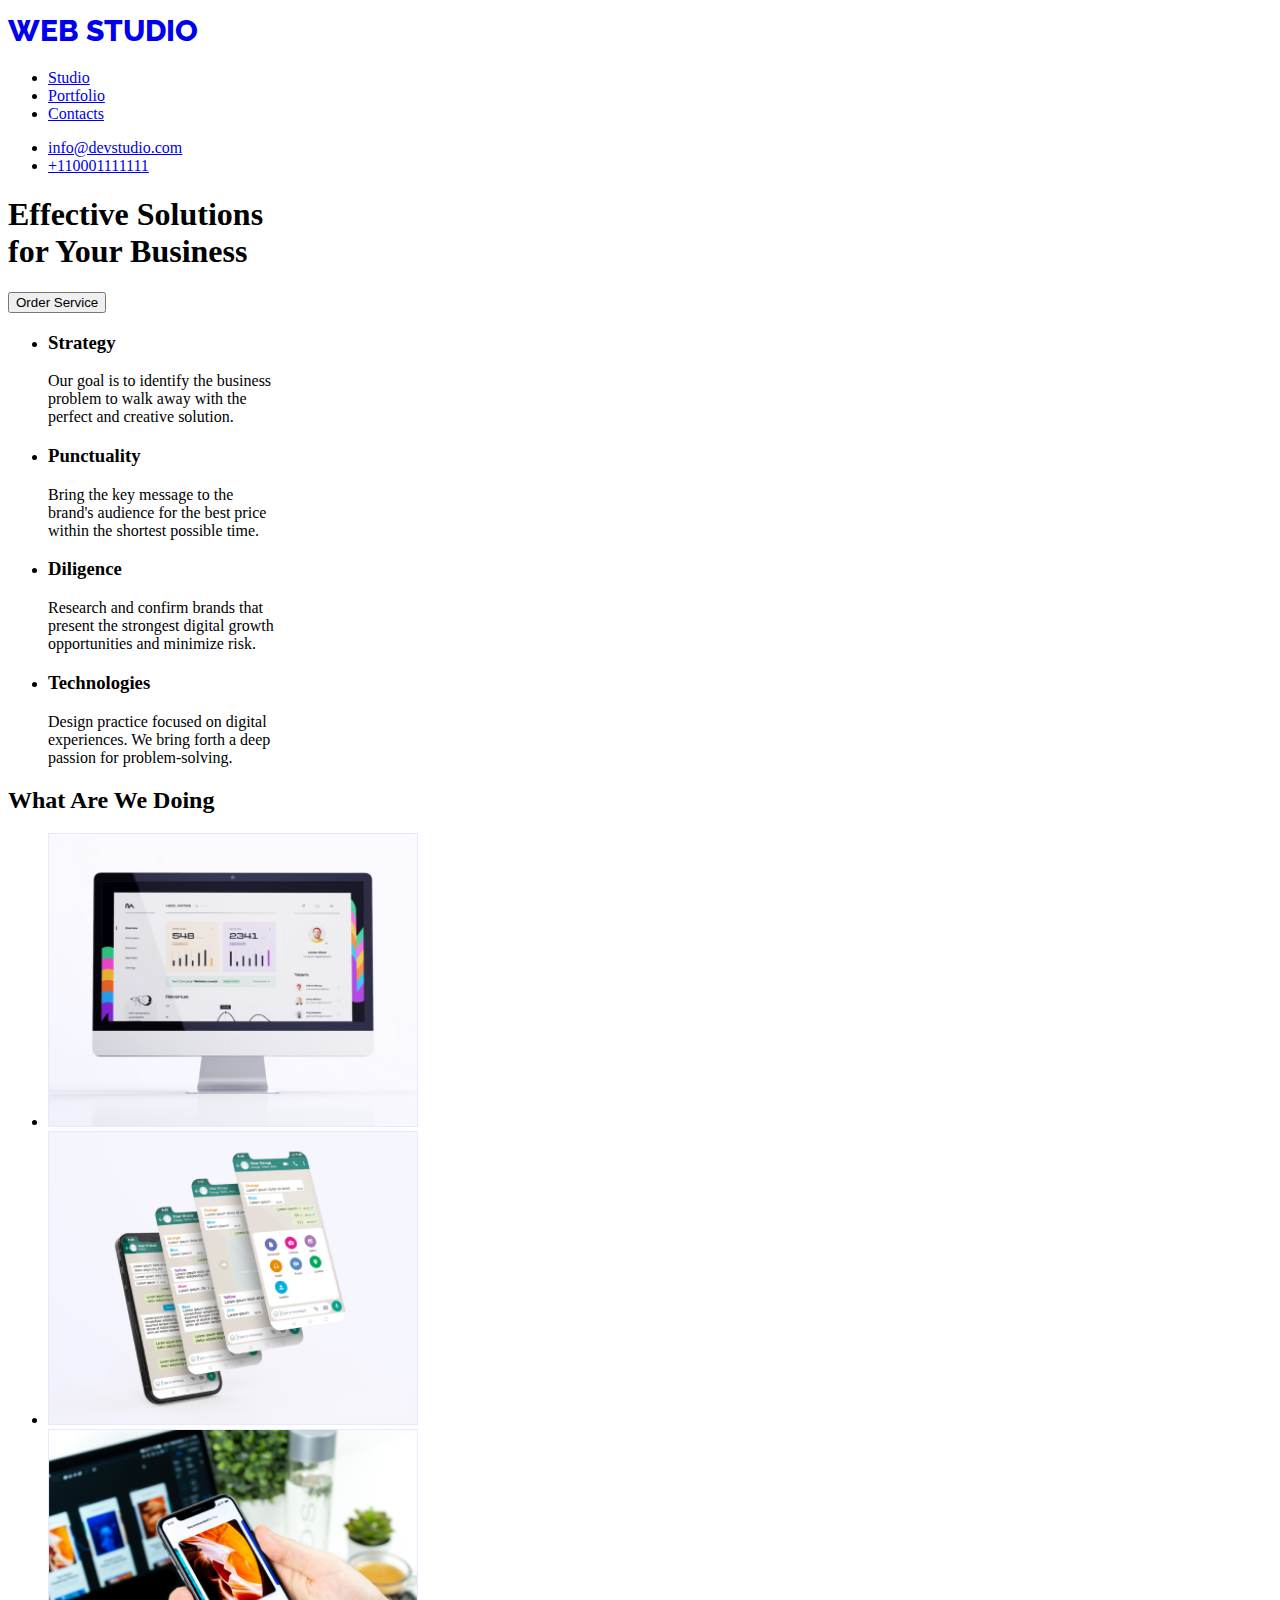
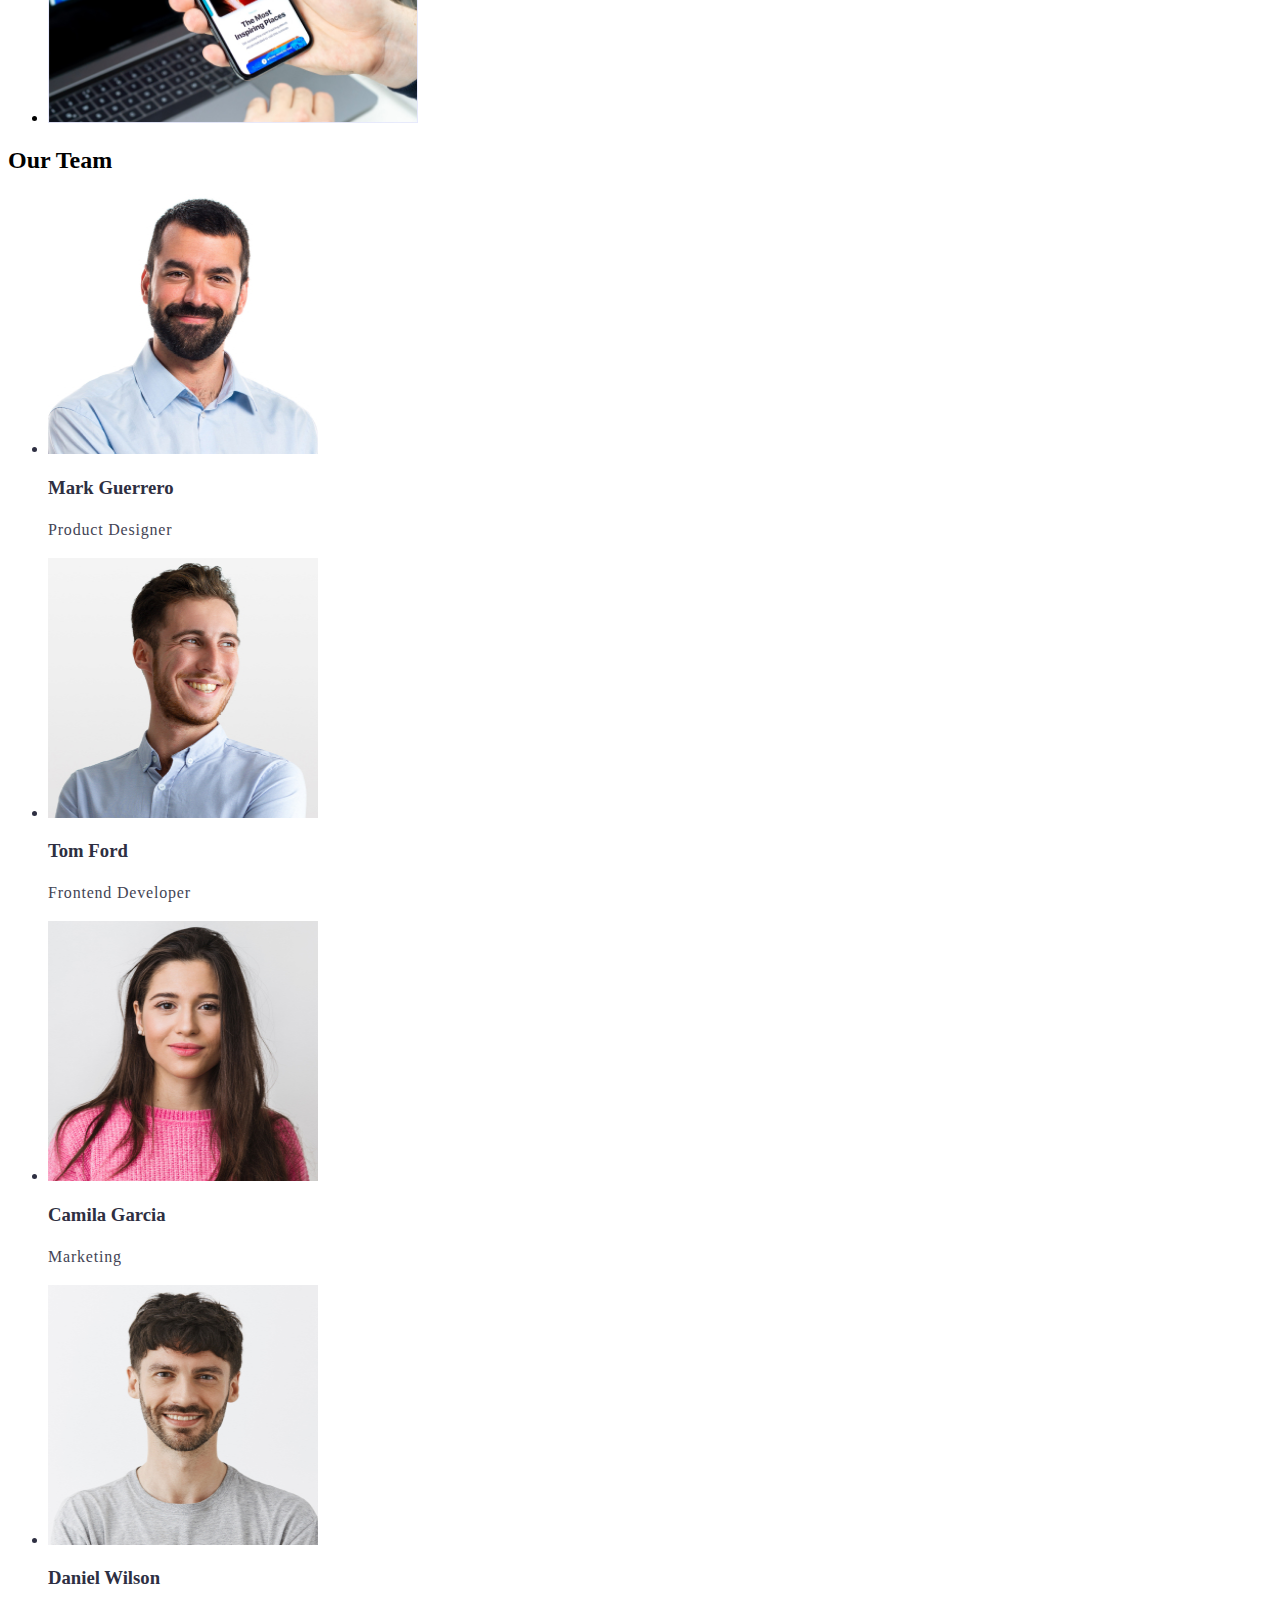
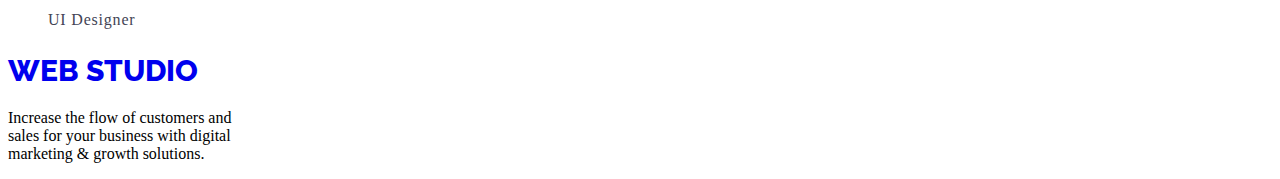
==== index.html @ c24b2f00 "Update index.html" ====
<!DOCTYPE html>
<html lang="en">
  <head>
    <meta charset="UTF-8" />
    <meta name="viewport" content="width=device-width, initial-scale=1.0" />
    <title>Document</title>
    <link rel="stylesheet" href="./css/styles.css" />
    <link
      href="https://fonts.googleapis.com/css2?family=Raleway:wght@700&family=Roboto:wght@400;500;700;900&display=swap"
      rel="stylesheet"
    />
  </head>
  <body>
    <!--This is Header-->
    <header class="page-header">
      <nav>
        <a href="./index.html" class="link-logo">
          <span class="logo">WEB</span>
          <span class="studio">STUDIO</span>
        </a>
        <ul class="nav=menu-list">
          <li>
            <a href="#" class="page current">Studio</a>
          </li>
          <li>
            <a href="./portfolio.html" class="page">Portfolio</a>
          </li>
          <li>
            <a href="#" class="page">Contacts</a>
          </li>
        </ul>
      </nav>
      <ul class="contacts-menu list">
        <li>
          <a href="mailto:info@devstudio.com" class="item">
            info@devstudio.com</a
          >
        </li>
        <li>
          <a href="tel:+110001111111" class="item"> +110001111111</a>
        </li>
      </ul>
    </header>

    <main>
      <!--This is Section 1-->
      <section class="hero-bg-hero">
        <h1 class="hero-title">
          Effective Solutions <br />
          for Your Business
        </h1>
        <button type="button" class="button primary">Order Service</button>
      </section>

      <!--This is Section 2-->
      <section class="section">
        <div class="container">
          <ul class="benefits list">
            <li>
              <h3 class="title">Strategy</h3>
              <p class="description">
                Our goal is to identify the business <br />
                problem to walk away with the <br />
                perfect and creative solution.
              </p>
            </li>
            <li>
              <h3 class="title">Punctuality</h3>
              <p class="description">
                Bring the key message to the <br />
                brand's audience for the best price <br />
                within the shortest possible time.
              </p>
            </li>
            <li>
              <h3 class="title">Diligence</h3>
              <p class="description">
                Research and confirm brands that <br />
                present the strongest digital growth <br />
                opportunities and minimize risk.
              </p>
            </li>
            <li>
              <h3 class="title">Technologies</h3>
              <p class="description">
                Design practice focused on digital <br />
                experiences. We bring forth a deep <br />
                passion for problem-solving.
              </p>
            </li>
          </ul>
        </div>
      </section>

      <!--This is Section 3-->
      <section class="section">
        <div class="container">
          <h2 class="section-title">What Are We Doing</h2>
          <ul class="what-we-do-list">
            <li>
              <img
                src="./images/img-1.jpg"
                alt="Monitor"
                width="370"
                height="294"
              />
            </li>
            <li>
              <img
                src="./images/img-2.jpg"
                alt="Mobile"
                width="370"
                height="294"
              />
            </li>
            <li>
              <img
                src="./images/img-3.jpg"
                alt="Mobile/Phone"
                width="370"
                height="294"
              />
            </li>
          </ul>
        </div>
      </section>

      <!--This is Section 4-->
      <section class="ssection-bg-team">
        <div class="container">
          <h2 class="section-title">Our Team</h2>
          <ul class="team list">
            <li>
              <img
                src="./images/img-4.jpg"
                alt="Mark"
                width="270"
                height="260"
              />
              <h3 class="name">Mark Guerrero</h3>
              <p class="position">Product Designer</p>
            </li>
            <li>
              <img
                src="./images/img-5.jpg"
                alt="Tom"
                width="270"
                height="260"
              />
              <h3 class="name">Tom Ford</h3>
              <p class="position">Frontend Developer</p>
            </li>
            <li>
              <img
                src="./images/img-6.jpg"
                alt="Camila"
                width="270"
                height="260"
              />
              <h3 class="name">Camila Garcia</h3>
              <p class="position">Marketing</p>
            </li>
            <li>
              <img
                src="./images/img-7.jpg"
                alt="Daniel"
                width="270"
                height="260"
              />
              <h3 class="name">Daniel Wilson</h3>
              <p class="position">UI Designer</p>
            </li>
          </ul>
        </div>
      </section>
    </main>

    <!--This is Section 5 Footer-->
    <footer class="page-footer bg-footer">
      <a href="./index.html" class="link-logo">
        <span class="logo">WEB</span>
        <span class="studio-footer">STUDIO</span>
      </a>
      <p class="footer-description">
        Increase the flow of customers and <br />
        sales for your business with digital <br />
        marketing & growth solutions.
      </p>
    </footer>
  </body>
</html>
---- css/styles.css ----
@import url("https://fonts.googleapis.com/css2?family=Libre+Baskerville:wght@700&family=Raleway:wght@400;500;800&family=Roboto:wght@400;500;700;900&display=swap");

:root {
  --iriscolor: #4d5ae5;
  --navyblue: #2e2f42;
  --navybluecolor: #2e2f42;
  --oceancolor: #404bbf;
  --whitecolor: white;
  --slatecolor: #434455;
  --cornflower: #e7e9fc;
  --cloud: #f4f4fd;
}

.link-logo {
  text-decoration: none;
  font-family: "Raleway", sans-serif;
  font-size: 30px;
  line-height: 1.5;
  font-weight: 800;
}

.web-logo {
  color: var(--iriscolor);
}

.studio-logo {
  color: var(--navyblue);
}

.studio-logo2 {
  color: white;
}

.navbar .pages {
  color: var(--navybluecolor);
  text-decoration: none;
  font-weight: 500;
  font-size: 15px;
  line-height: 1.15;
  letter-spacing: 0.05em;
}

.lists {
  list-style-type: none;
}

.navbar .lists {
  list-style-type: none;
}

.navbar .pages:hover,
.navbar .pages:focus,
.navbar .pages.currentoption,
.contact-info .info:hover,
.contact-info .info:focus {
  color: var(--oceancolor);
}

.contact-info .info {
  color: var(--navybluecolor);
  text-decoration: none;
}

.contact-address .address {
  color: var(--navybluecolor);
  font-weight: 500;
  font-size: 15px;
  line-height: 1.15;
  letter-spacing: 0.05em;
  text-decoration: none;
}

.bg-section-1 {
  background: var(--navyblue);
}

.h1-title {
  color: white;
  font-size: 60px;
  font-weight: 400;
  line-height: 1.5;
  text-align: center;
}

.btn {
  cursor: pointer;
  border-color: transparent;
  letter-spacing: 0.05em;
  font-family: inherit;
}

.btn.click {
  background-color: var(--oceancolor);
  color: var(--whitecolor);
  font-weight: 800;
  line-height: 1.5;
  letter-spacing: 0.05em;
}

.btn1 {
  cursor: pointer;
  border-color: transparent;
  letter-spacing: 0.05em;
  font-family: inherit;
}

.btn1.all {
  background: var(--ocean, #404bbf);
  color: var(--white, #fff);
  font-family: Roboto;
  font-size: 16px;
  font-weight: 500;
  line-height: 1;
  letter-spacing: 0.05em;
  border-radius: 5px;
  display: flex;
  padding: 12px 24px;
  align-items: flex-start;
}

.btn2 {
  cursor: pointer;
  border-color: transparent;
  letter-spacing: 0.05em;
  font-family: inherit;
}

.btn2.website {
  background: var(--cloud, #f4f4fd);
  color: var(--iris, #4d5ae5);
  border: 1px solid var(--cornflower, #e7e9fc);
  font-family: Roboto;
  font-size: 16px;
  font-weight: 500;
  line-height: 1;
  letter-spacing: 0.05em;
  border-radius: 5px;
  display: flex;
  padding: 12px 24px;
  align-items: flex-start;
}

.btn3 {
  cursor: pointer;
  border-color: transparent;
  letter-spacing: 0.05em;
  font-family: inherit;
}

.btn3.app {
  background: var(--cloud, #f4f4fd);
  color: var(--iris, #4d5ae5);
  border: 1px solid var(--cornflower, #e7e9fc);
  font-family: Roboto;
  font-size: 16px;
  font-weight: 500;
  line-height: 1;
  letter-spacing: 0.05em;
  border-radius: 5px;
  display: flex;
  padding: 12px 24px;
  align-items: flex-start;
}

.btn4 {
  cursor: pointer;
  border-color: transparent;
  letter-spacing: 0.05em;
  font-family: inherit;
}

.btn4.design {
  background: var(--cloud, #f4f4fd);
  color: var(--iris, #4d5ae5);
  border: 1px solid var(--cornflower, #e7e9fc);
  font-family: Roboto;
  font-size: 16px;
  font-weight: 500;
  line-height: 1;
  letter-spacing: 0.05em;
  border-radius: 5px;
  display: flex;
  padding: 12px 24px;
  align-items: flex-start;
}

.btn5 {
  cursor: pointer;
  border-color: transparent;
  letter-spacing: 0.05em;
  font-family: inherit;
}

.btn5.marketing {
  background: var(--cloud, #f4f4fd);
  color: var(--iris, #4d5ae5);
  border: 1px solid var(--cornflower, #e7e9fc);
  font-family: Roboto;
  font-size: 16px;
  font-weight: 500;
  line-height: 1;
  letter-spacing: 0.05em;
  border-radius: 5px;
  display: flex;
  padding: 12px 24px;
  align-items: flex-start;
}

.desclist.titlelist {
  font-weight: 800;
  font-size: 40px;
  line-height: 1.5;
  color: #434455;
}

.sectiontitle {
  text-align: center;
  color: var(--navyblue);
  font-size: 35px;
  font-weight: 800;
  line-height: 1.5;
}

.team {
  color: var(--navyblue);
  font-weight: 800;
}

.position {
  color: var(--slatecolor);
  font-size: 16px;
  font-style: normal;
  font-weight: 400;
  line-height: 24px;
  letter-spacing: 0.05em;
}

.footerbg {
  background: var(--navyblue);
}

.word {
  color: white;
  width: 265px;
  height: 70px;
  top: 300px;
}
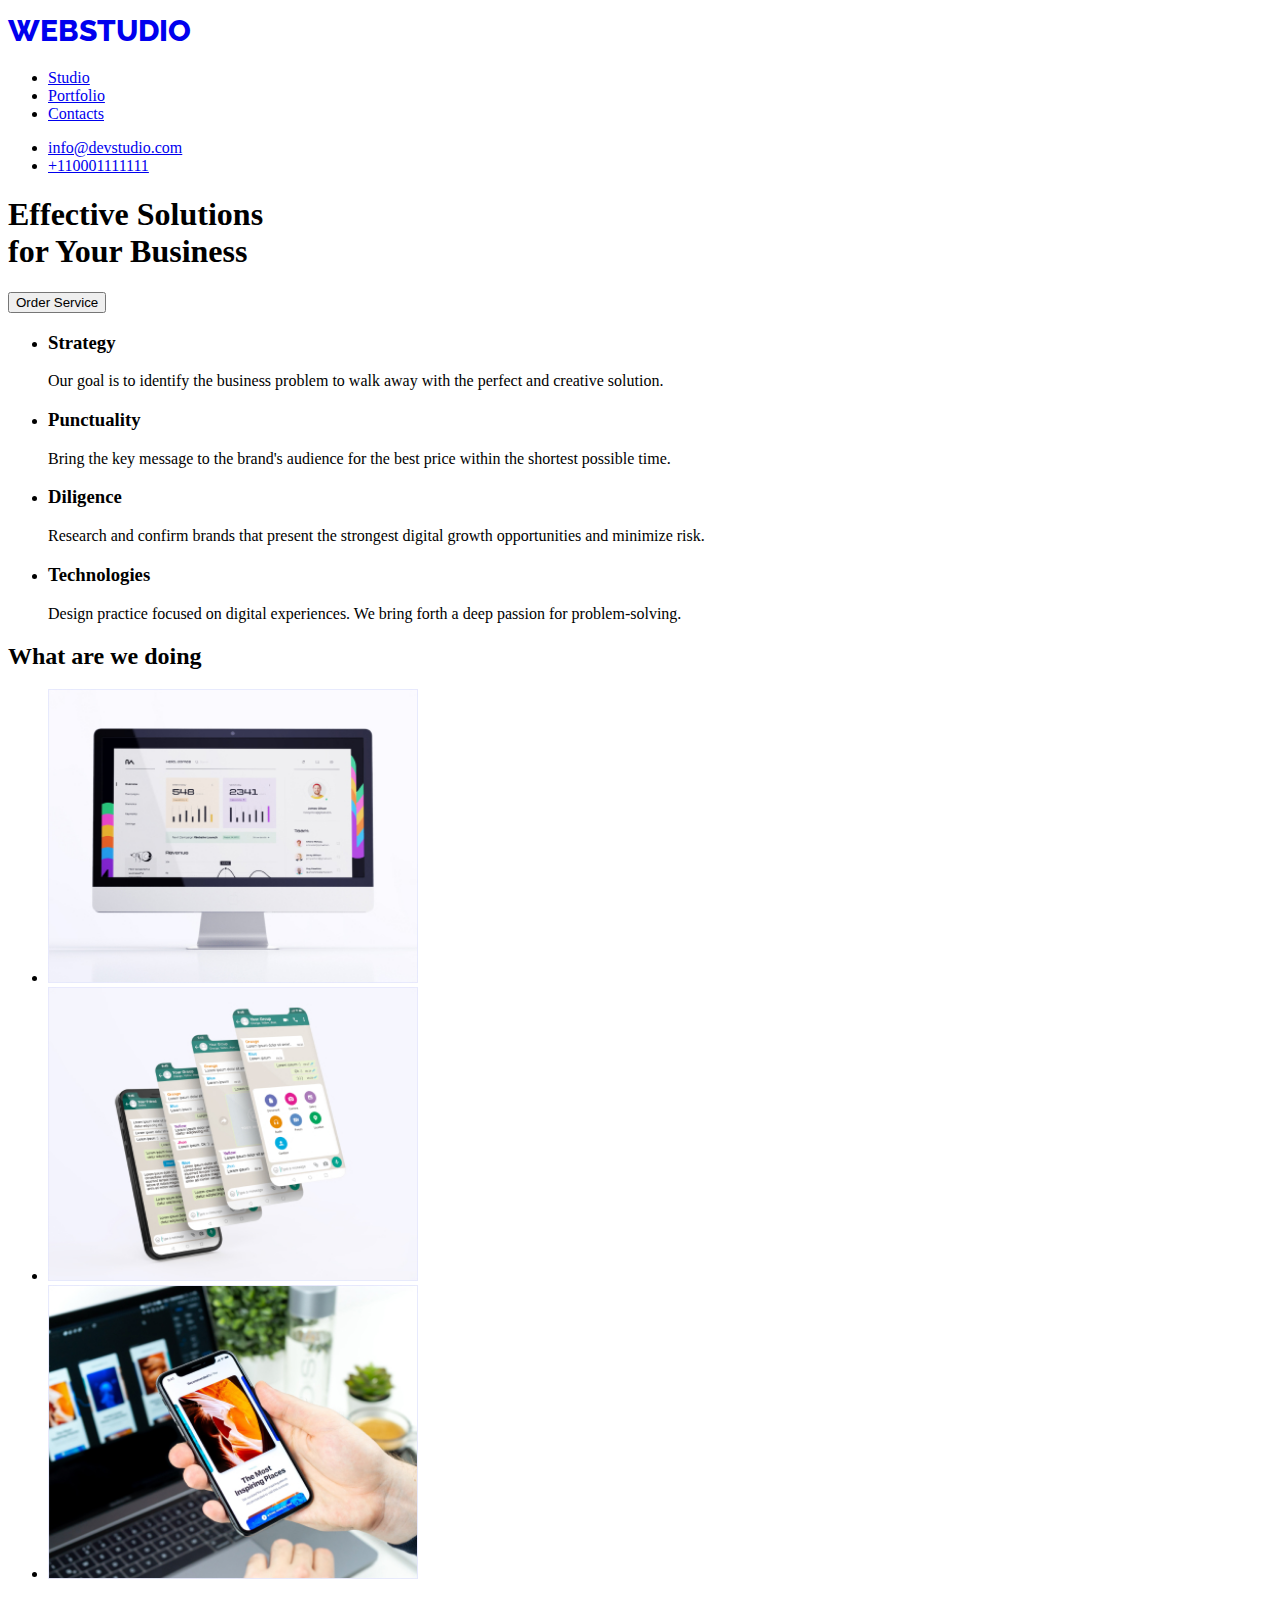
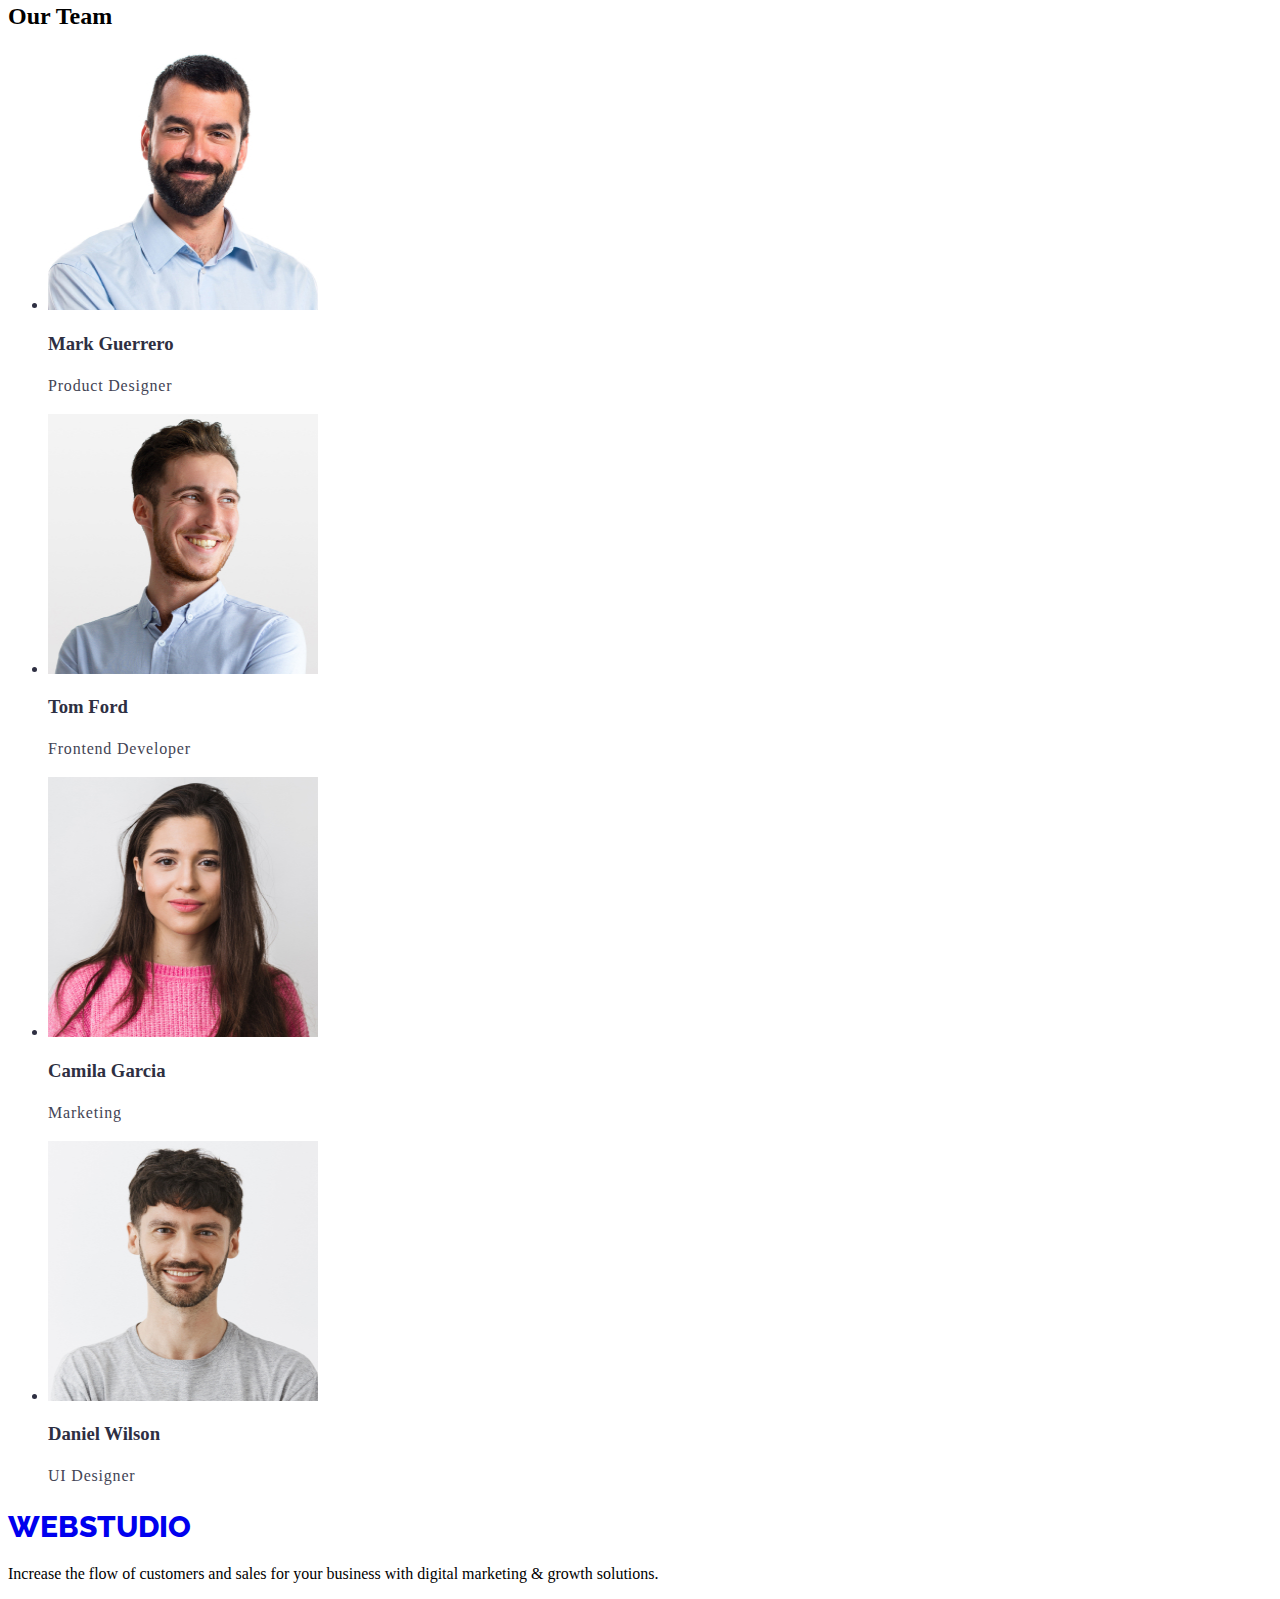
==== commit 2fe9ecdc: "Update index.html" ====
--- a/index.html
+++ b/index.html
@@ -14,11 +14,10 @@
     <!--This is Header-->
     <header class="page-header">
       <nav>
-        <a href="./index.html" class="link-logo">
-          <span class="logo">WEB</span>
-          <span class="studio">STUDIO</span>
-        </a>
-        <ul class="nav=menu-list">
+        <a href="./index.html" class="link-logo"
+          ><span class="logo">WEB</span><span class="studio">STUDIO</span></a
+        >
+        <ul class="nav-menu list">
           <li>
             <a href="#" class="page current">Studio</a>
           </li>
@@ -59,33 +58,29 @@
             <li>
               <h3 class="title">Strategy</h3>
               <p class="description">
-                Our goal is to identify the business <br />
-                problem to walk away with the <br />
-                perfect and creative solution.
+                Our goal is to identify the business problem to walk away with
+                the perfect and creative solution.
               </p>
             </li>
             <li>
               <h3 class="title">Punctuality</h3>
               <p class="description">
-                Bring the key message to the <br />
-                brand's audience for the best price <br />
+                Bring the key message to the brand's audience for the best price
                 within the shortest possible time.
               </p>
             </li>
             <li>
               <h3 class="title">Diligence</h3>
               <p class="description">
-                Research and confirm brands that <br />
-                present the strongest digital growth <br />
-                opportunities and minimize risk.
+                Research and confirm brands that present the strongest digital
+                growth opportunities and minimize risk.
               </p>
             </li>
             <li>
               <h3 class="title">Technologies</h3>
               <p class="description">
-                Design practice focused on digital <br />
-                experiences. We bring forth a deep <br />
-                passion for problem-solving.
+                Design practice focused on digital experiences. We bring forth a
+                deep passion for problem-solving.
               </p>
             </li>
           </ul>
@@ -95,8 +90,8 @@
       <!--This is Section 3-->
       <section class="section">
         <div class="container">
-          <h2 class="section-title">What Are We Doing</h2>
-          <ul class="what-we-do-list">
+          <h2 class="section-title">What are we doing</h2>
+          <ul class="what-we-do list">
             <li>
               <img
                 src="./images/img-1.jpg"
@@ -178,12 +173,11 @@
     <!--This is Section 5 Footer-->
     <footer class="page-footer bg-footer">
       <a href="./index.html" class="link-logo">
-        <span class="logo">WEB</span>
-        <span class="studio-footer">STUDIO</span>
-      </a>
+        <span class="logo">WEB</span
+        ><span class="studio-footer">STUDIO</span></a
+      >
       <p class="footer-description">
-        Increase the flow of customers and <br />
-        sales for your business with digital <br />
+        Increase the flow of customers and sales for your business with digital
         marketing & growth solutions.
       </p>
     </footer>
--- a/css/styles.css
+++ b/css/styles.css
@@ -1,5 +1,3 @@
-@import url("https://fonts.googleapis.com/css2?family=Libre+Baskerville:wght@700&family=Raleway:wght@400;500;800&family=Roboto:wght@400;500;700;900&display=swap");
-
 :root {
   --iriscolor: #4d5ae5;
   --navyblue: #2e2f42;
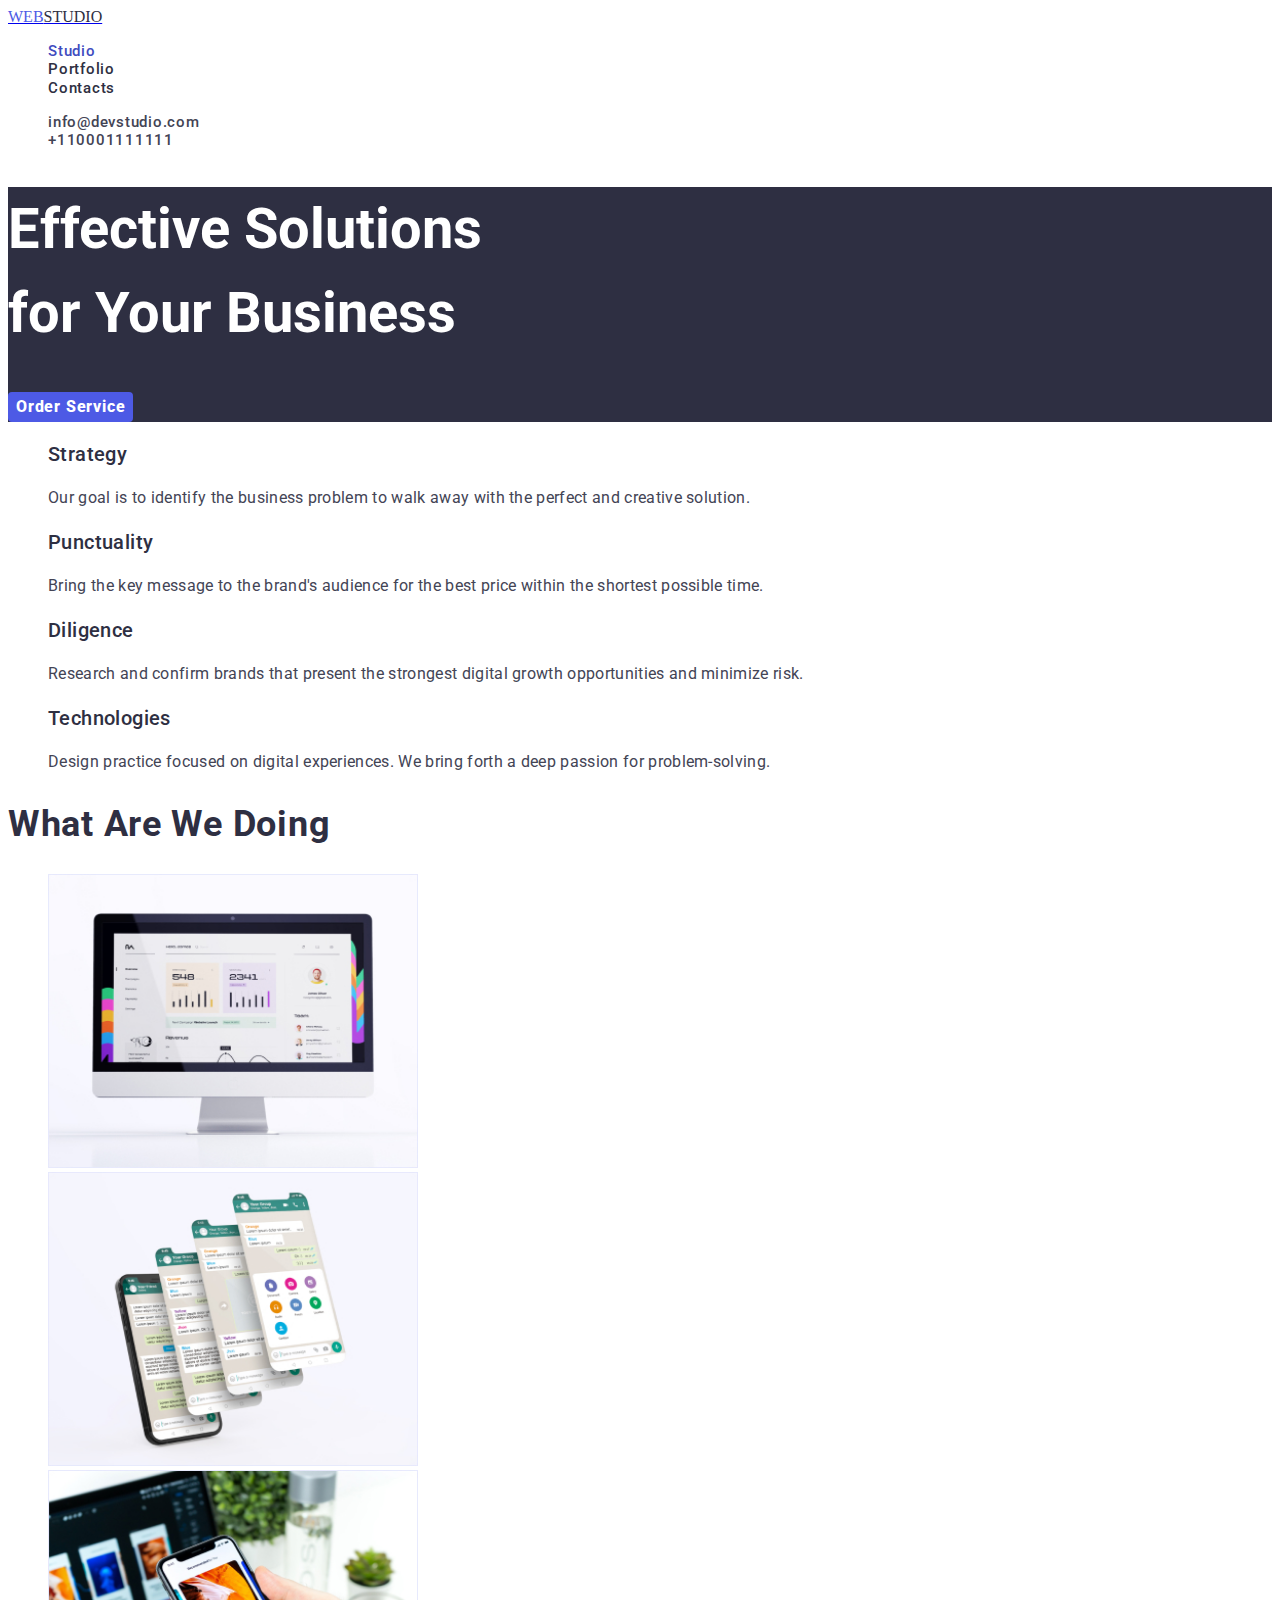
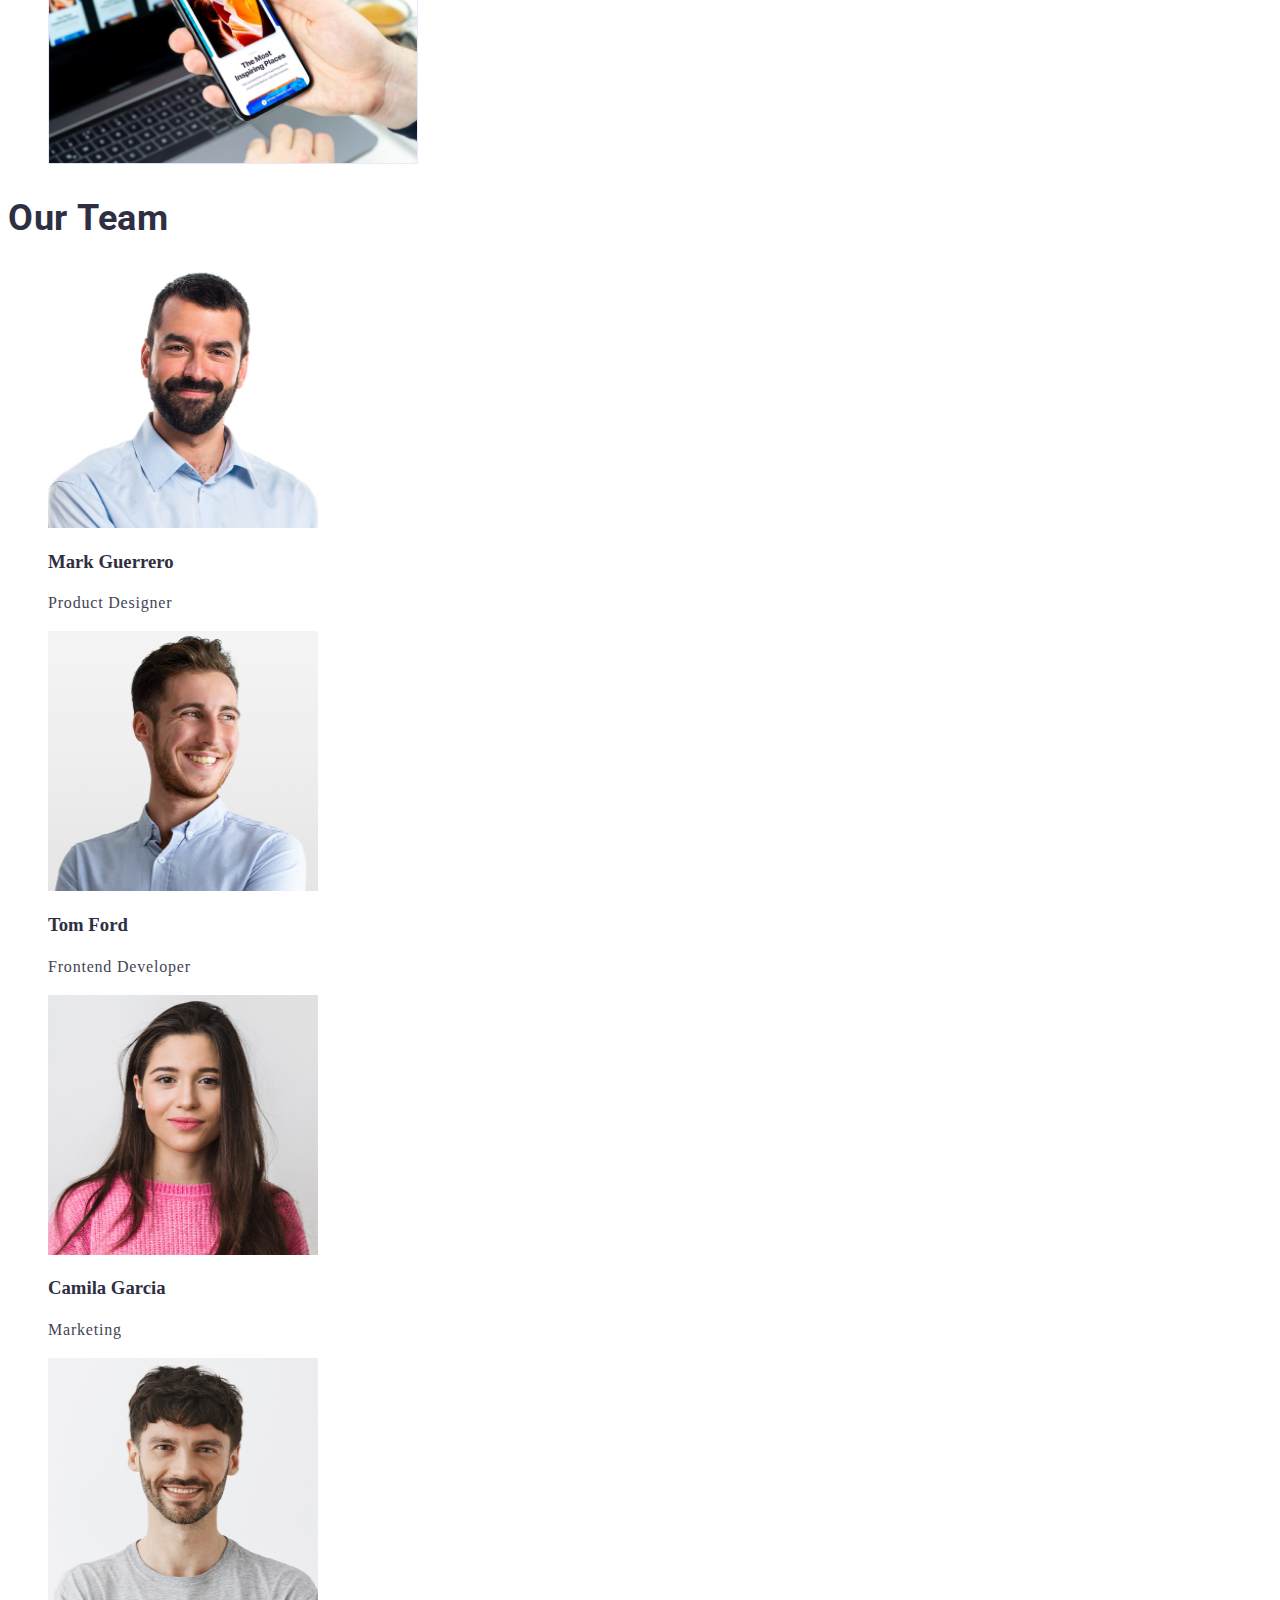
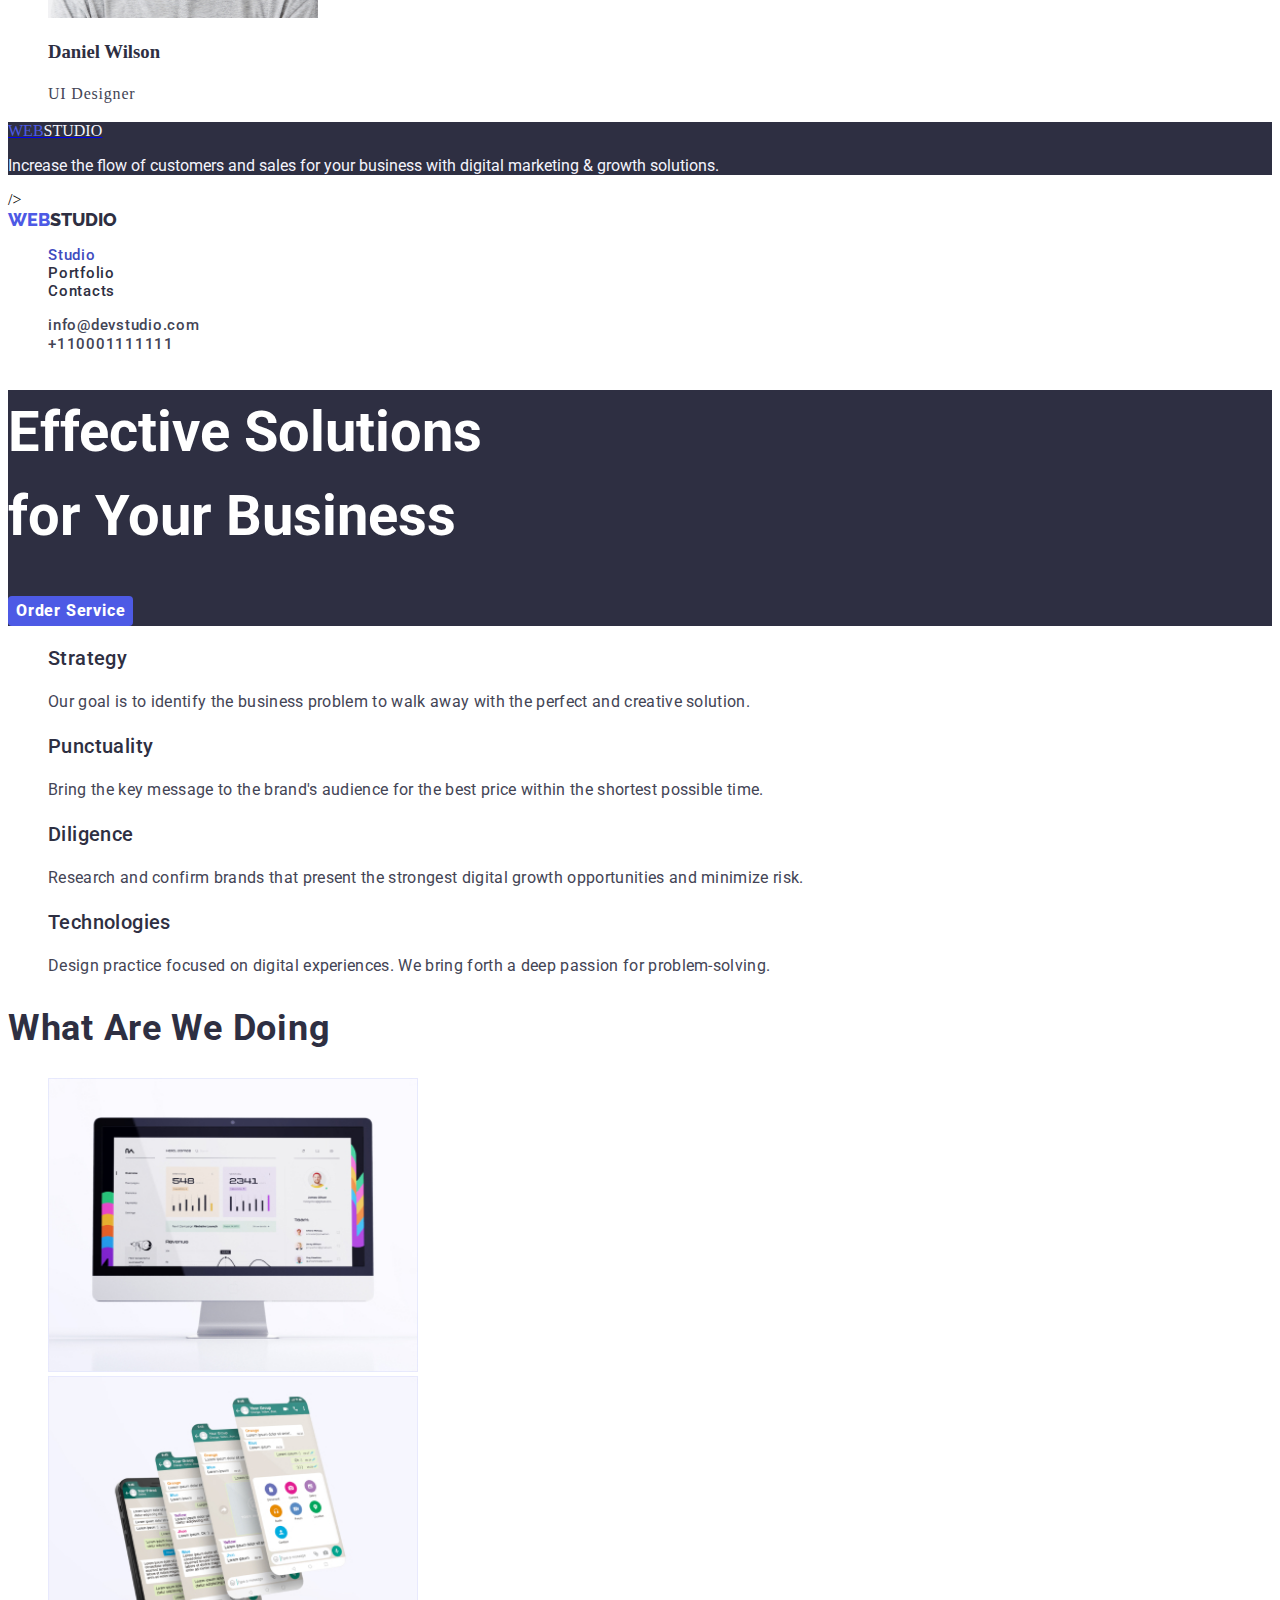
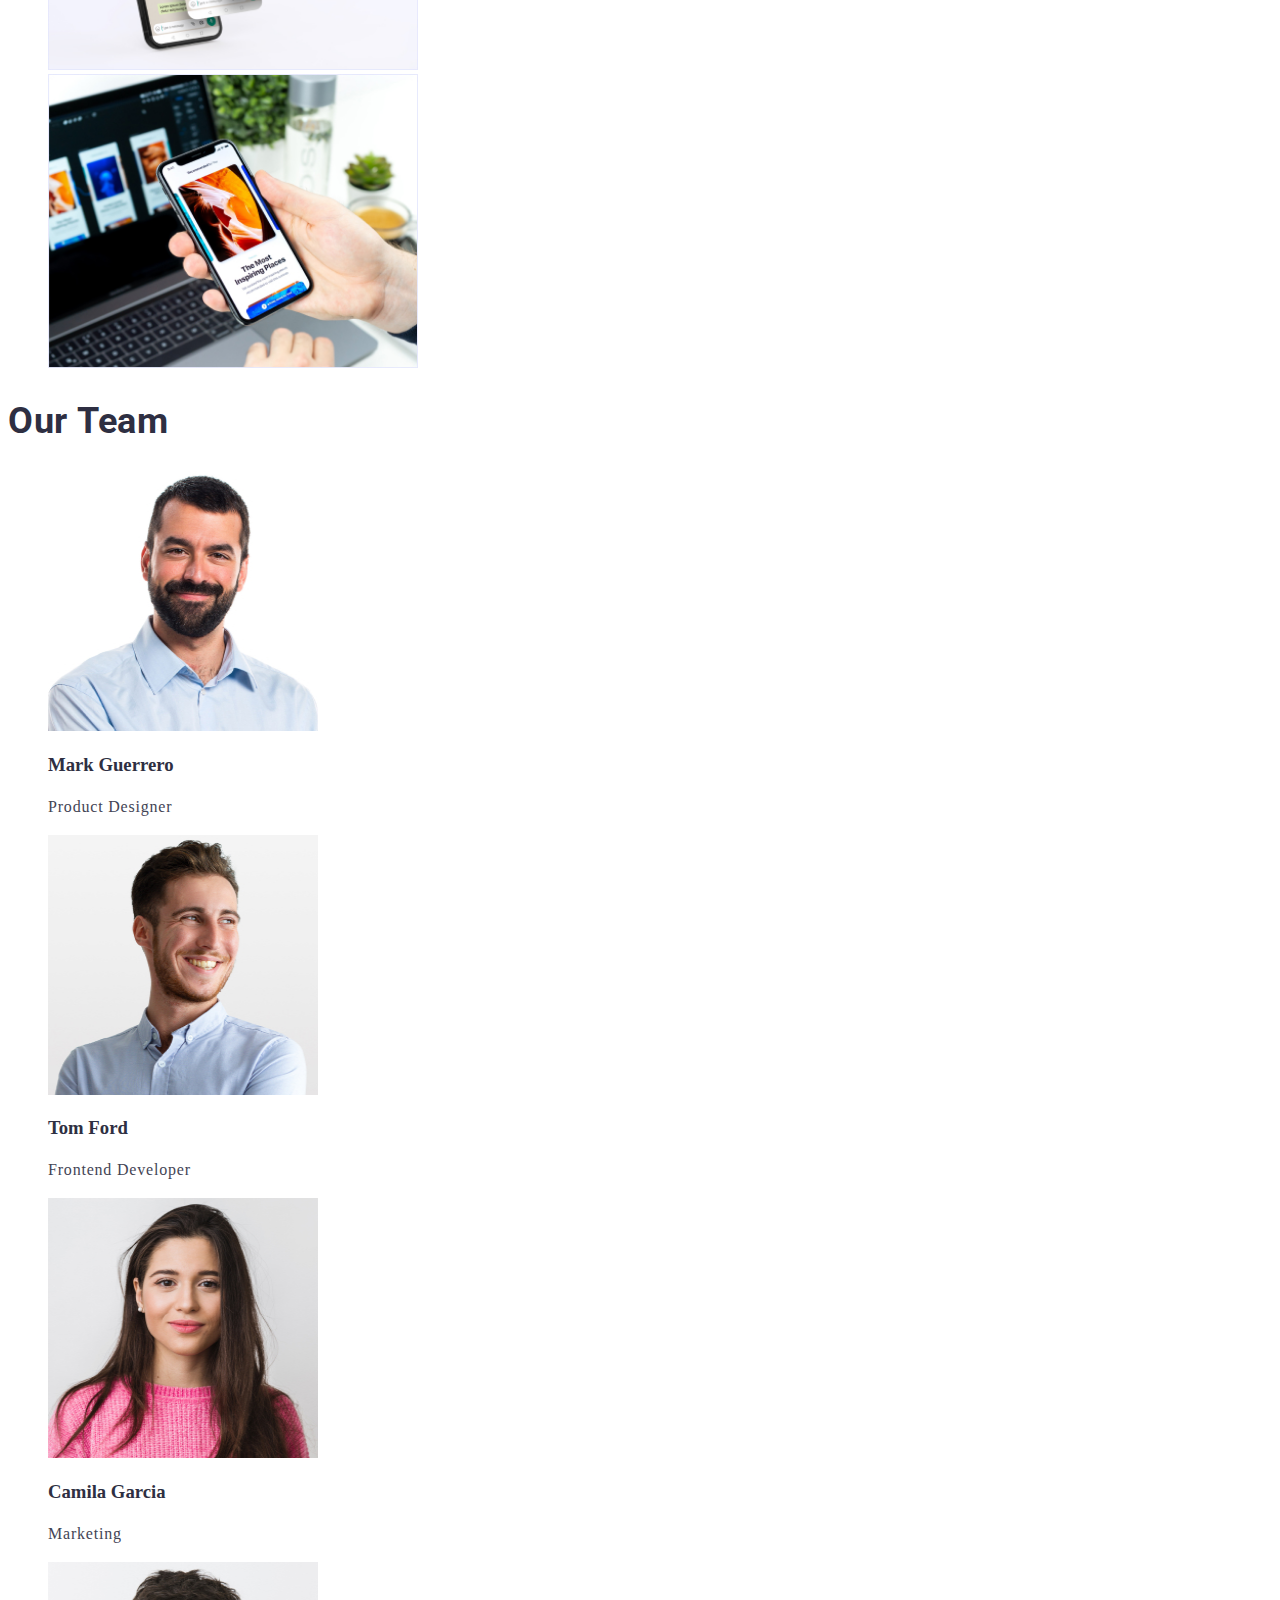
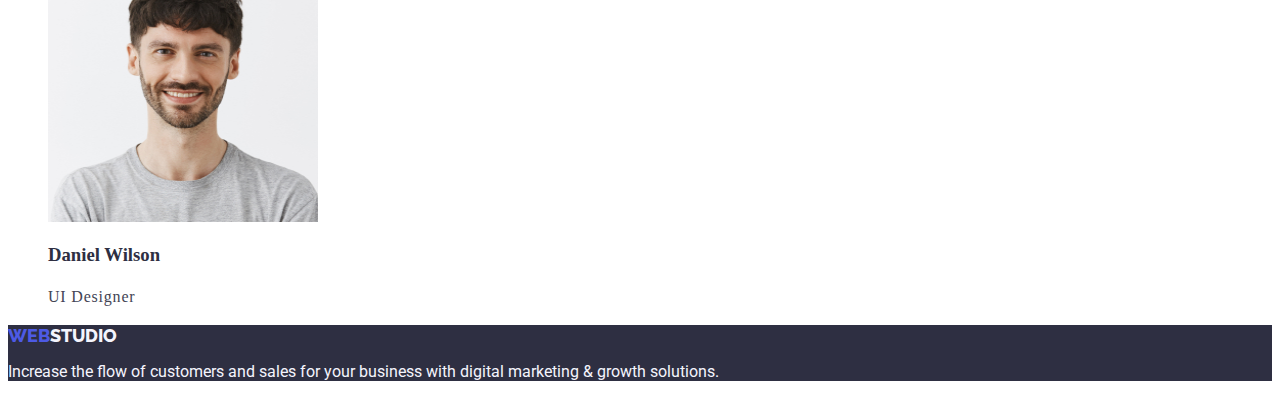
==== commit 6f48ba9c: "Update index.html" ====
--- a/index.html
+++ b/index.html
@@ -1,4 +1,13 @@
 <!DOCTYPE html>
+<html lang="en">
+  <head>
+    <meta charset="UTF-8" />
+    <meta name="viewport" content="width=device-width, initial-scale=1.0" />
+    <title>Document</title>
+    <link rel="stylesheet" href="./css/styles.css" />
+    <link
+      href="https://fonts.googleapis.com/css2?family=Raleway:wght@700&family=Roboto:wght@400;500;700;900&display=swap"
+      rel="stylesheet"<!DOCTYPE html>
 <html lang="en">
   <head>
     <meta charset="UTF-8" />
@@ -14,7 +23,7 @@
     <!--This is Header-->
     <header class="page-header">
       <nav>
-        <a href="./index.html" class="link-logo"
+        <a href="./index.html" class="logo-link"
           ><span class="logo">WEB</span><span class="studio">STUDIO</span></a
         >
         <ul class="nav-menu list">
@@ -121,6 +130,182 @@
       </section>
 
       <!--This is Section 4-->
+      <section class="ssection bg-team">
+        <div class="container">
+          <h2 class="section-title">Our Team</h2>
+          <ul class="team list">
+            <li>
+              <img
+                src="./images/img-4.jpg"
+                alt="Mark"
+                width="270"
+                height="260"
+              />
+              <h3 class="name">Mark Guerrero</h3>
+              <p class="position">Product Designer</p>
+            </li>
+            <li>
+              <img
+                src="./images/img-5.jpg"
+                alt="Tom"
+                width="270"
+                height="260"
+              />
+              <h3 class="name">Tom Ford</h3>
+              <p class="position">Frontend Developer</p>
+            </li>
+            <li>
+              <img
+                src="./images/img-6.jpg"
+                alt="Camila"
+                width="270"
+                height="260"
+              />
+              <h3 class="name">Camila Garcia</h3>
+              <p class="position">Marketing</p>
+            </li>
+            <li>
+              <img
+                src="./images/img-7.jpg"
+                alt="Daniel"
+                width="270"
+                height="260"
+              />
+              <h3 class="name">Daniel Wilson</h3>
+              <p class="position">UI Designer</p>
+            </li>
+          </ul>
+        </div>
+      </section>
+    </main>
+
+    <!--This is Section 5 Footer-->
+    <footer class="page-footer bg-footer">
+      <a href="./index.html" class="logo-link">
+        <span class="logo">WEB</span
+        ><span class="studio-footer">STUDIO</span></a
+      >
+      <p class="footer-description">
+        Increase the flow of customers and sales for your business with digital
+        marketing & growth solutions.
+      </p>
+    </footer>
+  </body>
+</html>
+
+    />
+  </head>
+  <body>
+    <!--This is Header-->
+    <header class="page-header">
+      <nav>
+        <a href="./index.html" class="link-logo"
+          ><span class="logo">WEB</span><span class="studio">STUDIO</span></a
+        >
+        <ul class="nav-menu list">
+          <li>
+            <a href="#" class="page current">Studio</a>
+          </li>
+          <li>
+            <a href="./portfolio.html" class="page">Portfolio</a>
+          </li>
+          <li>
+            <a href="#" class="page">Contacts</a>
+          </li>
+        </ul>
+      </nav>
+      <ul class="contacts-menu list">
+        <li>
+          <a href="mailto:info@devstudio.com" class="item">
+            info@devstudio.com</a
+          >
+        </li>
+        <li>
+          <a href="tel:+110001111111" class="item"> +110001111111</a>
+        </li>
+      </ul>
+    </header>
+
+    <main>
+      <!--This is Section 1-->
+      <section class="hero-bg-hero">
+        <h1 class="hero-title">
+          Effective Solutions <br />
+          for Your Business
+        </h1>
+        <button type="button" class="button primary">Order Service</button>
+      </section>
+
+      <!--This is Section 2-->
+      <section class="section">
+        <div class="container">
+          <ul class="benefits list">
+            <li>
+              <h3 class="title">Strategy</h3>
+              <p class="description">
+                Our goal is to identify the business problem to walk away with
+                the perfect and creative solution.
+              </p>
+            </li>
+            <li>
+              <h3 class="title">Punctuality</h3>
+              <p class="description">
+                Bring the key message to the brand's audience for the best price
+                within the shortest possible time.
+              </p>
+            </li>
+            <li>
+              <h3 class="title">Diligence</h3>
+              <p class="description">
+                Research and confirm brands that present the strongest digital
+                growth opportunities and minimize risk.
+              </p>
+            </li>
+            <li>
+              <h3 class="title">Technologies</h3>
+              <p class="description">
+                Design practice focused on digital experiences. We bring forth a
+                deep passion for problem-solving.
+              </p>
+            </li>
+          </ul>
+        </div>
+      </section>
+
+      <!--This is Section 3-->
+      <section class="section">
+        <div class="container">
+          <h2 class="section-title">What are we doing</h2>
+          <ul class="what-we-do list">
+            <li>
+              <img
+                src="./images/img-1.jpg"
+                alt="Monitor"
+                width="370"
+                height="294"
+              />
+            </li>
+            <li>
+              <img
+                src="./images/img-2.jpg"
+                alt="Mobile"
+                width="370"
+                height="294"
+              />
+            </li>
+            <li>
+              <img
+                src="./images/img-3.jpg"
+                alt="Mobile/Phone"
+                width="370"
+                height="294"
+              />
+            </li>
+          </ul>
+        </div>
+      </section>
+
+      <!--This is Section 4-->
       <section class="ssection-bg-team">
         <div class="container">
           <h2 class="section-title">Our Team</h2>
--- a/css/styles.css
+++ b/css/styles.css
@@ -17,206 +17,140 @@
   font-weight: 800;
 }
 
-.web-logo {
+.logo {
   color: var(--iriscolor);
 }
 
-.studio-logo {
+.studio {
   color: var(--navyblue);
 }
 
-.studio-logo2 {
-  color: white;
-}
-
-.navbar .pages {
-  color: var(--navybluecolor);
+.nav-menu .page {
+  color: var(--navyblue, #2e2f42);
   text-decoration: none;
   font-weight: 500;
   font-size: 15px;
   line-height: 1.15;
   letter-spacing: 0.05em;
-}
-
-.lists {
+  font-family: Roboto;
+}
+
+.list {
   list-style-type: none;
 }
 
-.navbar .lists {
+.nav-menu .list {
   list-style-type: none;
 }
 
-.navbar .pages:hover,
-.navbar .pages:focus,
-.navbar .pages.currentoption,
-.contact-info .info:hover,
-.contact-info .info:focus {
+.nav-menu .page:hover,
+.nav-menu .page:focus,
+.nav-menu .page.current,
+.contacts-menu .item:hover:hover,
+.contacts-menu .item:focus {
   color: var(--oceancolor);
 }
 
-.contact-info .info {
+.contacts-menu .item {
   color: var(--navybluecolor);
   text-decoration: none;
 }
 
-.contact-address .address {
-  color: var(--navybluecolor);
+.contacts-menu .item {
+  color: var(--slate, #434455);
   font-weight: 500;
   font-size: 15px;
   line-height: 1.15;
   letter-spacing: 0.05em;
   text-decoration: none;
-}
-
-.bg-section-1 {
+  font-family: Roboto;
+}
+
+.hero-bg-hero {
   background: var(--navyblue);
 }
 
-.h1-title {
+.hero-title {
   color: white;
-  font-size: 60px;
-  font-weight: 400;
   line-height: 1.5;
-  text-align: center;
-}
-
-.btn {
+  text-align: left;
+  font-family: Roboto;
+  font-size: 56px;
+  font-style: normal;
+  font-weight: 700;
+}
+
+.button {
   cursor: pointer;
   border-color: transparent;
   letter-spacing: 0.05em;
   font-family: inherit;
 }
 
-.btn.click {
-  background-color: var(--oceancolor);
+.button.primary {
+  font-weight: 800;
+  line-height: 1.5;
+  letter-spacing: 0.05em;
+  border-radius: 4px;
   color: var(--whitecolor);
-  font-weight: 800;
-  line-height: 1.5;
-  letter-spacing: 0.05em;
-}
-
-.btn1 {
-  cursor: pointer;
-  border-color: transparent;
-  letter-spacing: 0.05em;
-  font-family: inherit;
-}
-
-.btn1.all {
-  background: var(--ocean, #404bbf);
-  color: var(--white, #fff);
-  font-family: Roboto;
-  font-size: 16px;
-  font-weight: 500;
-  line-height: 1;
-  letter-spacing: 0.05em;
-  border-radius: 5px;
-  display: flex;
-  padding: 12px 24px;
-  align-items: flex-start;
-}
-
-.btn2 {
-  cursor: pointer;
-  border-color: transparent;
-  letter-spacing: 0.05em;
-  font-family: inherit;
-}
-
-.btn2.website {
+  background: var(--iris, #4d5ae5);
+  font-family: Roboto;
+  font-size: 16px;
+}
+
+.button-filter {
+  color: var(--iris, #4d5ae5);
+  text-align: center;
+  border-radius: 4px;
+  border: 1px solid var(--cornflower, #e7e9fc);
   background: var(--cloud, #f4f4fd);
-  color: var(--iris, #4d5ae5);
-  border: 1px solid var(--cornflower, #e7e9fc);
-  font-family: Roboto;
-  font-size: 16px;
-  font-weight: 500;
-  line-height: 1;
-  letter-spacing: 0.05em;
-  border-radius: 5px;
-  display: flex;
-  padding: 12px 24px;
-  align-items: flex-start;
-}
-
-.btn3 {
-  cursor: pointer;
-  border-color: transparent;
-  letter-spacing: 0.05em;
-  font-family: inherit;
-}
-
-.btn3.app {
-  background: var(--cloud, #f4f4fd);
-  color: var(--iris, #4d5ae5);
-  border: 1px solid var(--cornflower, #e7e9fc);
-  font-family: Roboto;
-  font-size: 16px;
-  font-weight: 500;
-  line-height: 1;
-  letter-spacing: 0.05em;
-  border-radius: 5px;
-  display: flex;
-  padding: 12px 24px;
-  align-items: flex-start;
-}
-
-.btn4 {
-  cursor: pointer;
-  border-color: transparent;
-  letter-spacing: 0.05em;
-  font-family: inherit;
-}
-
-.btn4.design {
-  background: var(--cloud, #f4f4fd);
-  color: var(--iris, #4d5ae5);
-  border: 1px solid var(--cornflower, #e7e9fc);
-  font-family: Roboto;
-  font-size: 16px;
-  font-weight: 500;
-  line-height: 1;
-  letter-spacing: 0.05em;
-  border-radius: 5px;
-  display: flex;
-  padding: 12px 24px;
-  align-items: flex-start;
-}
-
-.btn5 {
-  cursor: pointer;
-  border-color: transparent;
-  letter-spacing: 0.05em;
-  font-family: inherit;
-}
-
-.btn5.marketing {
-  background: var(--cloud, #f4f4fd);
-  color: var(--iris, #4d5ae5);
-  border: 1px solid var(--cornflower, #e7e9fc);
-  font-family: Roboto;
-  font-size: 16px;
-  font-weight: 500;
-  line-height: 1;
-  letter-spacing: 0.05em;
-  border-radius: 5px;
-  display: flex;
-  padding: 12px 24px;
-  align-items: flex-start;
-}
-
-.desclist.titlelist {
-  font-weight: 800;
-  font-size: 40px;
-  line-height: 1.5;
-  color: #434455;
-}
-
-.sectiontitle {
-  text-align: center;
-  color: var(--navyblue);
-  font-size: 35px;
-  font-weight: 800;
-  line-height: 1.5;
+  font-family: Roboto;
+  font-size: 16px;
+  font-weight: 500;
+}
+
+.list2 {
+  text-decoration: none;
+}
+
+.title {
+  color: var(--navyblue, #2e2f42);
+  font-family: Roboto;
+  font-size: 20px;
+  font-style: normal;
+  font-weight: 500;
+  line-height: 24px;
+  letter-spacing: 0.4px;
+  text-align: left;
+  padding-right: 50px;
+}
+
+.description {
+  color: var(--slate, #434455);
+  font-family: Roboto;
+  font-size: 16px;
+  font-style: normal;
+  font-weight: 400;
+  line-height: 24px;
+  letter-spacing: 0.32px;
+  text-align: left;
+  padding-right: 50px;
+}
+
+.section-title {
+  color: var(--navyblue, #2e2f42);
+  text-align: left;
+  font-family: Roboto;
+  font-size: 36px;
+  font-style: normal;
+  font-weight: 700;
+  line-height: 40px;
+  letter-spacing: 0.72px;
+  text-transform: capitalize;
+}
+
+.list {
+  text-decoration: none;
 }
 
 .team {
@@ -233,8 +167,30 @@
   letter-spacing: 0.05em;
 }
 
-.footerbg {
+.page-footer {
   background: var(--navyblue);
+}
+
+.footer-description {
+  color: var(--cloud, #f4f4fd);
+  font-family: Roboto;
+  font-size: 16px;
+}
+.link-logo {
+  text-decoration: none;
+  font-family: "Raleway", sans-serif;
+  font-weight: 800;
+  font-size: 18px;
+  font-style: normal;
+  line-height: 21px;
+}
+
+.logo {
+  color: var(--iris, #4d5ae5);
+}
+
+.studio-footer {
+  color: var(--cloud, #f4f4fd);
 }
 
 .word {
@@ -243,3 +199,12 @@
   height: 70px;
   top: 300px;
 }
+
+.project {
+  text-decoration: none;
+  color: var(--navyblue, #2e2f42);
+}
+
+.button-list2 {
+  list-style-type: none;
+}
--- a/css/styles.css
+++ b/css/styles.css
@@ -17,206 +17,140 @@
   font-weight: 800;
 }
 
-.web-logo {
+.logo {
   color: var(--iriscolor);
 }
 
-.studio-logo {
+.studio {
   color: var(--navyblue);
 }
 
-.studio-logo2 {
-  color: white;
-}
-
-.navbar .pages {
-  color: var(--navybluecolor);
+.nav-menu .page {
+  color: var(--navyblue, #2e2f42);
   text-decoration: none;
   font-weight: 500;
   font-size: 15px;
   line-height: 1.15;
   letter-spacing: 0.05em;
-}
-
-.lists {
+  font-family: Roboto;
+}
+
+.list {
   list-style-type: none;
 }
 
-.navbar .lists {
+.nav-menu .list {
   list-style-type: none;
 }
 
-.navbar .pages:hover,
-.navbar .pages:focus,
-.navbar .pages.currentoption,
-.contact-info .info:hover,
-.contact-info .info:focus {
+.nav-menu .page:hover,
+.nav-menu .page:focus,
+.nav-menu .page.current,
+.contacts-menu .item:hover:hover,
+.contacts-menu .item:focus {
   color: var(--oceancolor);
 }
 
-.contact-info .info {
+.contacts-menu .item {
   color: var(--navybluecolor);
   text-decoration: none;
 }
 
-.contact-address .address {
-  color: var(--navybluecolor);
+.contacts-menu .item {
+  color: var(--slate, #434455);
   font-weight: 500;
   font-size: 15px;
   line-height: 1.15;
   letter-spacing: 0.05em;
   text-decoration: none;
-}
-
-.bg-section-1 {
+  font-family: Roboto;
+}
+
+.hero-bg-hero {
   background: var(--navyblue);
 }
 
-.h1-title {
+.hero-title {
   color: white;
-  font-size: 60px;
-  font-weight: 400;
   line-height: 1.5;
-  text-align: center;
-}
-
-.btn {
+  text-align: left;
+  font-family: Roboto;
+  font-size: 56px;
+  font-style: normal;
+  font-weight: 700;
+}
+
+.button {
   cursor: pointer;
   border-color: transparent;
   letter-spacing: 0.05em;
   font-family: inherit;
 }
 
-.btn.click {
-  background-color: var(--oceancolor);
+.button.primary {
+  font-weight: 800;
+  line-height: 1.5;
+  letter-spacing: 0.05em;
+  border-radius: 4px;
   color: var(--whitecolor);
-  font-weight: 800;
-  line-height: 1.5;
-  letter-spacing: 0.05em;
-}
-
-.btn1 {
-  cursor: pointer;
-  border-color: transparent;
-  letter-spacing: 0.05em;
-  font-family: inherit;
-}
-
-.btn1.all {
-  background: var(--ocean, #404bbf);
-  color: var(--white, #fff);
-  font-family: Roboto;
-  font-size: 16px;
-  font-weight: 500;
-  line-height: 1;
-  letter-spacing: 0.05em;
-  border-radius: 5px;
-  display: flex;
-  padding: 12px 24px;
-  align-items: flex-start;
-}
-
-.btn2 {
-  cursor: pointer;
-  border-color: transparent;
-  letter-spacing: 0.05em;
-  font-family: inherit;
-}
-
-.btn2.website {
+  background: var(--iris, #4d5ae5);
+  font-family: Roboto;
+  font-size: 16px;
+}
+
+.button-filter {
+  color: var(--iris, #4d5ae5);
+  text-align: center;
+  border-radius: 4px;
+  border: 1px solid var(--cornflower, #e7e9fc);
   background: var(--cloud, #f4f4fd);
-  color: var(--iris, #4d5ae5);
-  border: 1px solid var(--cornflower, #e7e9fc);
-  font-family: Roboto;
-  font-size: 16px;
-  font-weight: 500;
-  line-height: 1;
-  letter-spacing: 0.05em;
-  border-radius: 5px;
-  display: flex;
-  padding: 12px 24px;
-  align-items: flex-start;
-}
-
-.btn3 {
-  cursor: pointer;
-  border-color: transparent;
-  letter-spacing: 0.05em;
-  font-family: inherit;
-}
-
-.btn3.app {
-  background: var(--cloud, #f4f4fd);
-  color: var(--iris, #4d5ae5);
-  border: 1px solid var(--cornflower, #e7e9fc);
-  font-family: Roboto;
-  font-size: 16px;
-  font-weight: 500;
-  line-height: 1;
-  letter-spacing: 0.05em;
-  border-radius: 5px;
-  display: flex;
-  padding: 12px 24px;
-  align-items: flex-start;
-}
-
-.btn4 {
-  cursor: pointer;
-  border-color: transparent;
-  letter-spacing: 0.05em;
-  font-family: inherit;
-}
-
-.btn4.design {
-  background: var(--cloud, #f4f4fd);
-  color: var(--iris, #4d5ae5);
-  border: 1px solid var(--cornflower, #e7e9fc);
-  font-family: Roboto;
-  font-size: 16px;
-  font-weight: 500;
-  line-height: 1;
-  letter-spacing: 0.05em;
-  border-radius: 5px;
-  display: flex;
-  padding: 12px 24px;
-  align-items: flex-start;
-}
-
-.btn5 {
-  cursor: pointer;
-  border-color: transparent;
-  letter-spacing: 0.05em;
-  font-family: inherit;
-}
-
-.btn5.marketing {
-  background: var(--cloud, #f4f4fd);
-  color: var(--iris, #4d5ae5);
-  border: 1px solid var(--cornflower, #e7e9fc);
-  font-family: Roboto;
-  font-size: 16px;
-  font-weight: 500;
-  line-height: 1;
-  letter-spacing: 0.05em;
-  border-radius: 5px;
-  display: flex;
-  padding: 12px 24px;
-  align-items: flex-start;
-}
-
-.desclist.titlelist {
-  font-weight: 800;
-  font-size: 40px;
-  line-height: 1.5;
-  color: #434455;
-}
-
-.sectiontitle {
-  text-align: center;
-  color: var(--navyblue);
-  font-size: 35px;
-  font-weight: 800;
-  line-height: 1.5;
+  font-family: Roboto;
+  font-size: 16px;
+  font-weight: 500;
+}
+
+.list2 {
+  text-decoration: none;
+}
+
+.title {
+  color: var(--navyblue, #2e2f42);
+  font-family: Roboto;
+  font-size: 20px;
+  font-style: normal;
+  font-weight: 500;
+  line-height: 24px;
+  letter-spacing: 0.4px;
+  text-align: left;
+  padding-right: 50px;
+}
+
+.description {
+  color: var(--slate, #434455);
+  font-family: Roboto;
+  font-size: 16px;
+  font-style: normal;
+  font-weight: 400;
+  line-height: 24px;
+  letter-spacing: 0.32px;
+  text-align: left;
+  padding-right: 50px;
+}
+
+.section-title {
+  color: var(--navyblue, #2e2f42);
+  text-align: left;
+  font-family: Roboto;
+  font-size: 36px;
+  font-style: normal;
+  font-weight: 700;
+  line-height: 40px;
+  letter-spacing: 0.72px;
+  text-transform: capitalize;
+}
+
+.list {
+  text-decoration: none;
 }
 
 .team {
@@ -233,8 +167,30 @@
   letter-spacing: 0.05em;
 }
 
-.footerbg {
+.page-footer {
   background: var(--navyblue);
+}
+
+.footer-description {
+  color: var(--cloud, #f4f4fd);
+  font-family: Roboto;
+  font-size: 16px;
+}
+.link-logo {
+  text-decoration: none;
+  font-family: "Raleway", sans-serif;
+  font-weight: 800;
+  font-size: 18px;
+  font-style: normal;
+  line-height: 21px;
+}
+
+.logo {
+  color: var(--iris, #4d5ae5);
+}
+
+.studio-footer {
+  color: var(--cloud, #f4f4fd);
 }
 
 .word {
@@ -243,3 +199,12 @@
   height: 70px;
   top: 300px;
 }
+
+.project {
+  text-decoration: none;
+  color: var(--navyblue, #2e2f42);
+}
+
+.button-list2 {
+  list-style-type: none;
+}
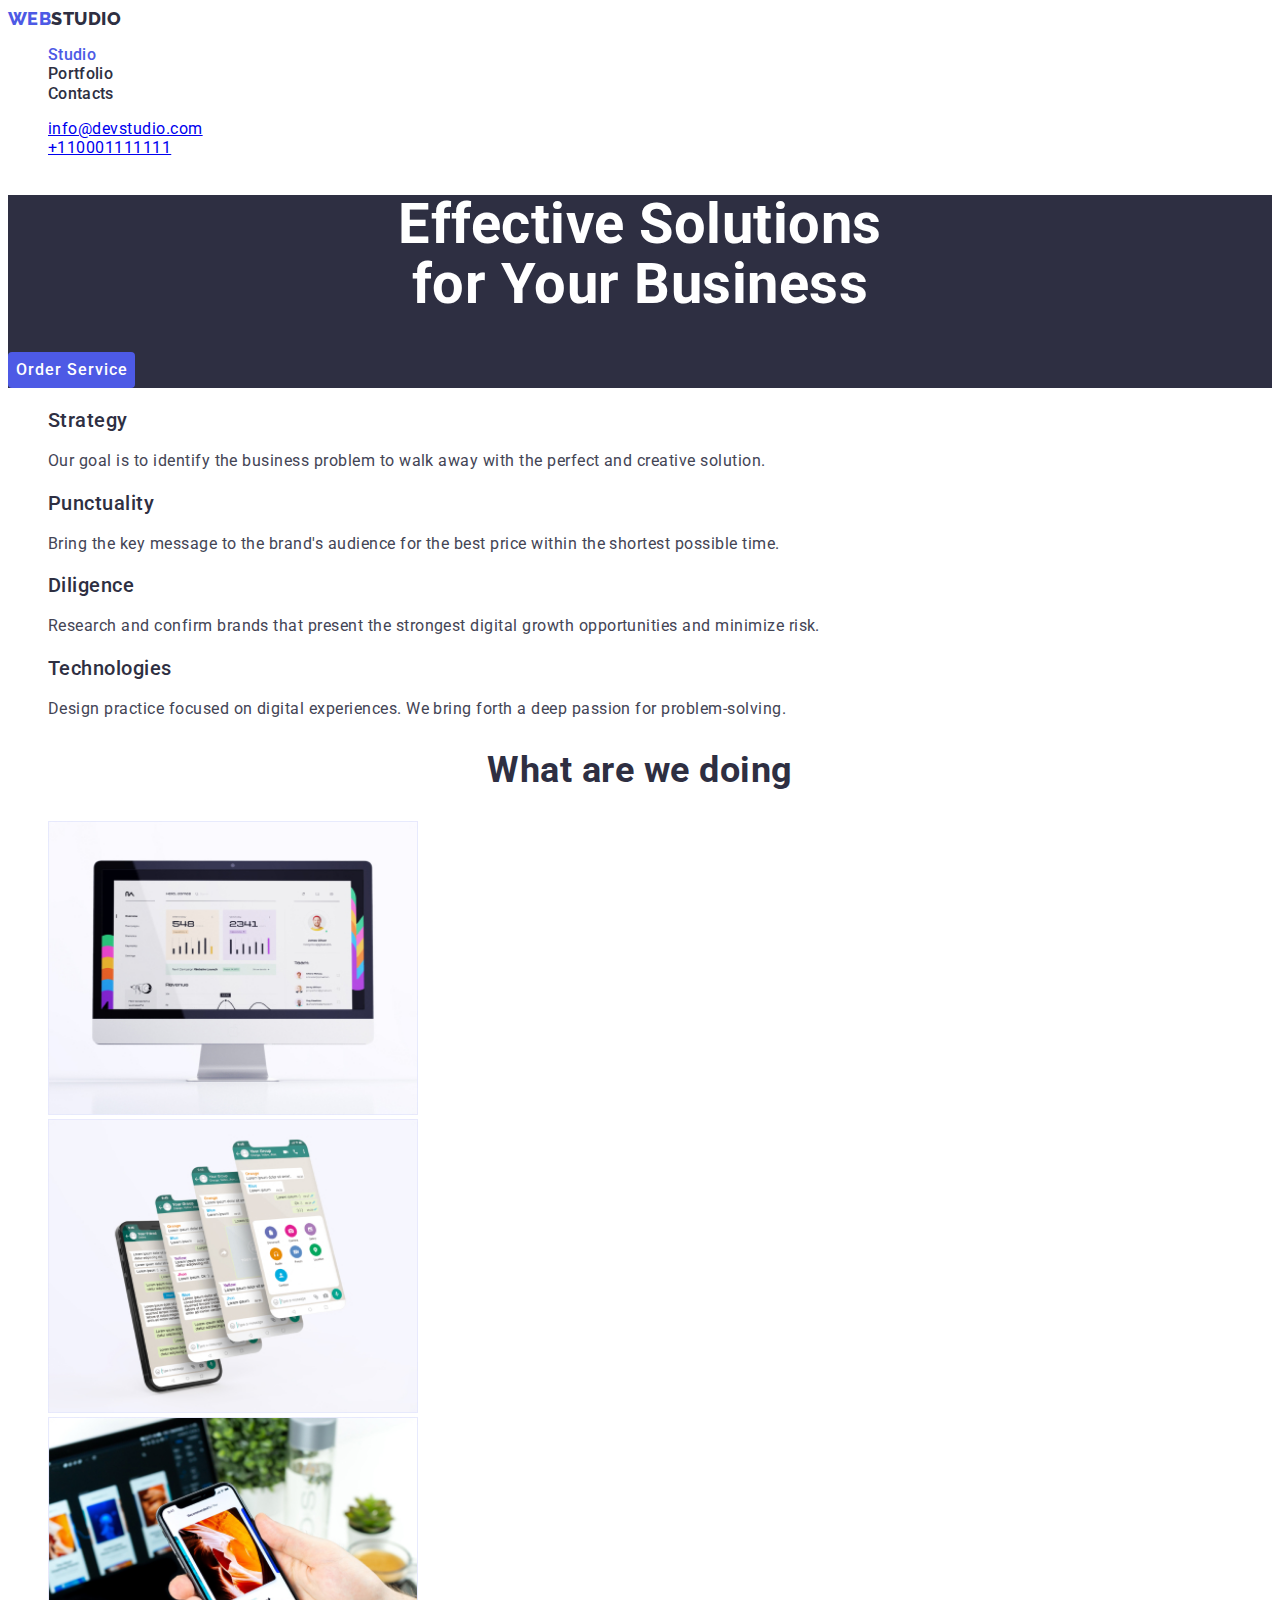
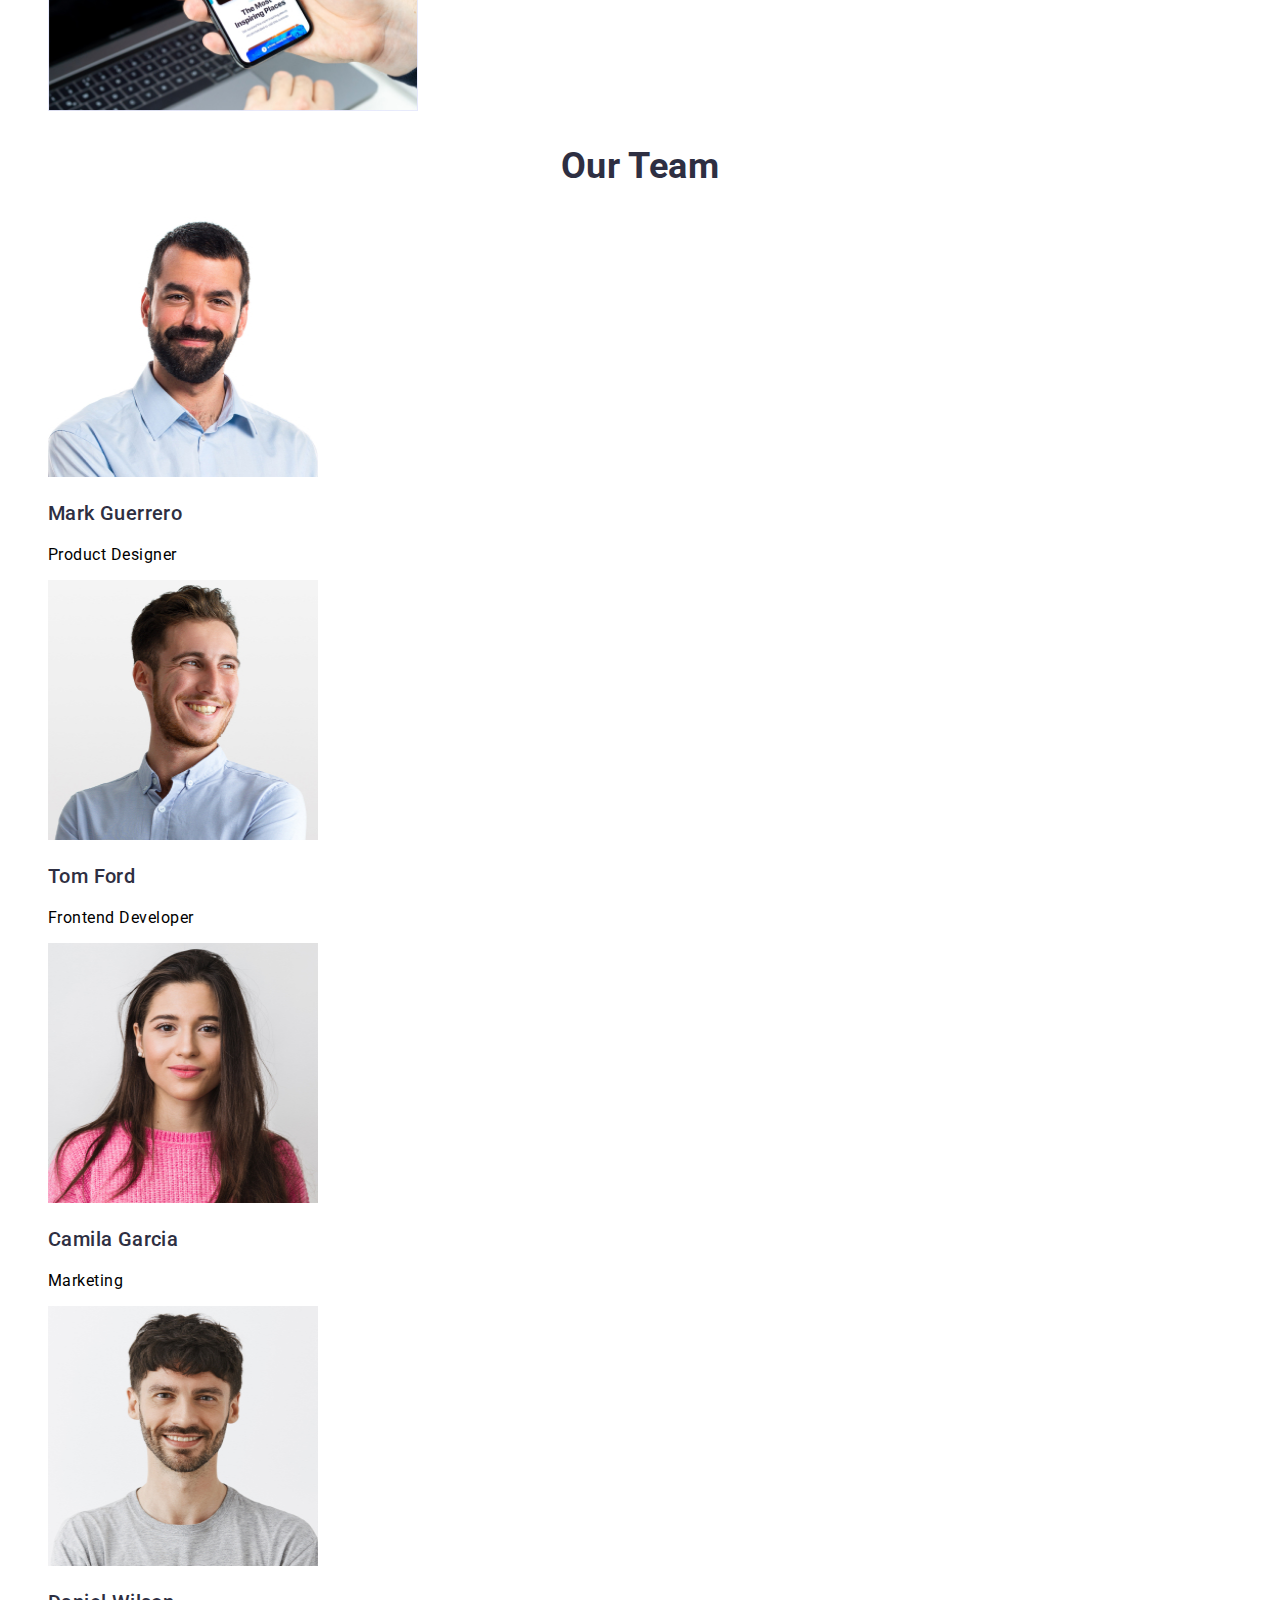
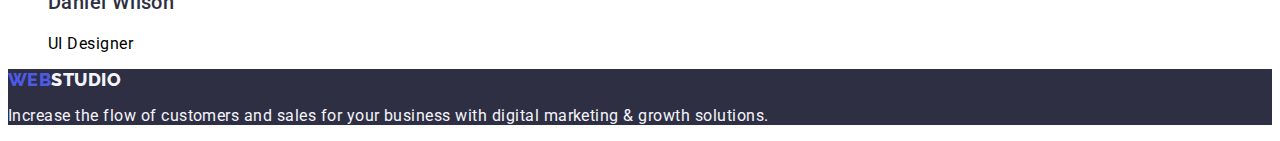
==== commit 13fb8030: "Update index.html" ====
--- a/index.html
+++ b/index.html
@@ -1,13 +1,4 @@
 <!DOCTYPE html>
-<html lang="en">
-  <head>
-    <meta charset="UTF-8" />
-    <meta name="viewport" content="width=device-width, initial-scale=1.0" />
-    <title>Document</title>
-    <link rel="stylesheet" href="./css/styles.css" />
-    <link
-      href="https://fonts.googleapis.com/css2?family=Raleway:wght@700&family=Roboto:wght@400;500;700;900&display=swap"
-      rel="stylesheet"<!DOCTYPE html>
 <html lang="en">
   <head>
     <meta charset="UTF-8" />
@@ -192,179 +183,3 @@
     </footer>
   </body>
 </html>
-
-    />
-  </head>
-  <body>
-    <!--This is Header-->
-    <header class="page-header">
-      <nav>
-        <a href="./index.html" class="link-logo"
-          ><span class="logo">WEB</span><span class="studio">STUDIO</span></a
-        >
-        <ul class="nav-menu list">
-          <li>
-            <a href="#" class="page current">Studio</a>
-          </li>
-          <li>
-            <a href="./portfolio.html" class="page">Portfolio</a>
-          </li>
-          <li>
-            <a href="#" class="page">Contacts</a>
-          </li>
-        </ul>
-      </nav>
-      <ul class="contacts-menu list">
-        <li>
-          <a href="mailto:info@devstudio.com" class="item">
-            info@devstudio.com</a
-          >
-        </li>
-        <li>
-          <a href="tel:+110001111111" class="item"> +110001111111</a>
-        </li>
-      </ul>
-    </header>
-
-    <main>
-      <!--This is Section 1-->
-      <section class="hero-bg-hero">
-        <h1 class="hero-title">
-          Effective Solutions <br />
-          for Your Business
-        </h1>
-        <button type="button" class="button primary">Order Service</button>
-      </section>
-
-      <!--This is Section 2-->
-      <section class="section">
-        <div class="container">
-          <ul class="benefits list">
-            <li>
-              <h3 class="title">Strategy</h3>
-              <p class="description">
-                Our goal is to identify the business problem to walk away with
-                the perfect and creative solution.
-              </p>
-            </li>
-            <li>
-              <h3 class="title">Punctuality</h3>
-              <p class="description">
-                Bring the key message to the brand's audience for the best price
-                within the shortest possible time.
-              </p>
-            </li>
-            <li>
-              <h3 class="title">Diligence</h3>
-              <p class="description">
-                Research and confirm brands that present the strongest digital
-                growth opportunities and minimize risk.
-              </p>
-            </li>
-            <li>
-              <h3 class="title">Technologies</h3>
-              <p class="description">
-                Design practice focused on digital experiences. We bring forth a
-                deep passion for problem-solving.
-              </p>
-            </li>
-          </ul>
-        </div>
-      </section>
-
-      <!--This is Section 3-->
-      <section class="section">
-        <div class="container">
-          <h2 class="section-title">What are we doing</h2>
-          <ul class="what-we-do list">
-            <li>
-              <img
-                src="./images/img-1.jpg"
-                alt="Monitor"
-                width="370"
-                height="294"
-              />
-            </li>
-            <li>
-              <img
-                src="./images/img-2.jpg"
-                alt="Mobile"
-                width="370"
-                height="294"
-              />
-            </li>
-            <li>
-              <img
-                src="./images/img-3.jpg"
-                alt="Mobile/Phone"
-                width="370"
-                height="294"
-              />
-            </li>
-          </ul>
-        </div>
-      </section>
-
-      <!--This is Section 4-->
-      <section class="ssection-bg-team">
-        <div class="container">
-          <h2 class="section-title">Our Team</h2>
-          <ul class="team list">
-            <li>
-              <img
-                src="./images/img-4.jpg"
-                alt="Mark"
-                width="270"
-                height="260"
-              />
-              <h3 class="name">Mark Guerrero</h3>
-              <p class="position">Product Designer</p>
-            </li>
-            <li>
-              <img
-                src="./images/img-5.jpg"
-                alt="Tom"
-                width="270"
-                height="260"
-              />
-              <h3 class="name">Tom Ford</h3>
-              <p class="position">Frontend Developer</p>
-            </li>
-            <li>
-              <img
-                src="./images/img-6.jpg"
-                alt="Camila"
-                width="270"
-                height="260"
-              />
-              <h3 class="name">Camila Garcia</h3>
-              <p class="position">Marketing</p>
-            </li>
-            <li>
-              <img
-                src="./images/img-7.jpg"
-                alt="Daniel"
-                width="270"
-                height="260"
-              />
-              <h3 class="name">Daniel Wilson</h3>
-              <p class="position">UI Designer</p>
-            </li>
-          </ul>
-        </div>
-      </section>
-    </main>
-
-    <!--This is Section 5 Footer-->
-    <footer class="page-footer bg-footer">
-      <a href="./index.html" class="link-logo">
-        <span class="logo">WEB</span
-        ><span class="studio-footer">STUDIO</span></a
-      >
-      <p class="footer-description">
-        Increase the flow of customers and sales for your business with digital
-        marketing & growth solutions.
-      </p>
-    </footer>
-  </body>
-</html>
--- a/css/styles.css
+++ b/css/styles.css
@@ -9,202 +9,180 @@
   --cloud: #f4f4fd;
 }
 
-.link-logo {
+/*Checked */
+body {
+  font-family: "Roboto", sans-serif;
+  font-size: 16px;
+  letter-spacing: 0.03em;
+  color: var(--slate);
+}
+
+/*Checked */
+.logo-link {
   text-decoration: none;
   font-family: "Raleway", sans-serif;
-  font-size: 30px;
-  line-height: 1.5;
+  font-size: 18px;
+  line-height: 1.17;
   font-weight: 800;
 }
 
+/*Checked */
 .logo {
   color: var(--iriscolor);
 }
 
+/*Checked */
 .studio {
   color: var(--navyblue);
 }
 
+/*Checked */
 .nav-menu .page {
   color: var(--navyblue, #2e2f42);
   text-decoration: none;
   font-weight: 500;
-  font-size: 15px;
   line-height: 1.15;
-  letter-spacing: 0.05em;
-  font-family: Roboto;
+  letter-spacing: 0.02em;
 }
 
+/*Checked */
 .list {
   list-style-type: none;
 }
 
-.nav-menu .list {
-  list-style-type: none;
-}
-
+/*Checked */
 .nav-menu .page:hover,
 .nav-menu .page:focus,
 .nav-menu .page.current,
 .contacts-menu .item:hover:hover,
 .contacts-menu .item:focus {
-  color: var(--oceancolor);
-}
-
-.contacts-menu .item {
-  color: var(--navybluecolor);
-  text-decoration: none;
-}
-
-.contacts-menu .item {
-  color: var(--slate, #434455);
-  font-weight: 500;
-  font-size: 15px;
-  line-height: 1.15;
-  letter-spacing: 0.05em;
-  text-decoration: none;
-  font-family: Roboto;
+  color: var(--iriscolor);
 }
 
 .hero-bg-hero {
   background: var(--navyblue);
 }
 
+/*Checked */
 .hero-title {
   color: white;
-  line-height: 1.5;
-  text-align: left;
-  font-family: Roboto;
+  line-height: 1.07;
+  text-align: center;
   font-size: 56px;
-  font-style: normal;
   font-weight: 700;
 }
 
+/*Checked */
+.team .name {
+  font-size: 20px;
+  font-weight: 500;
+  letter-spacing: 0.02em;
+  color: var(--navyblue);
+}
+
+/*Checked */
+.team .position {
+  color: var(--slate);
+  font-size: 16px;
+  font-weight: 400;
+}
+
+/*Checked */
 .button {
   cursor: pointer;
   border-color: transparent;
   letter-spacing: 0.05em;
   font-family: inherit;
-}
-
-.button.primary {
-  font-weight: 800;
-  line-height: 1.5;
-  letter-spacing: 0.05em;
-  border-radius: 4px;
-  color: var(--whitecolor);
-  background: var(--iris, #4d5ae5);
-  font-family: Roboto;
-  font-size: 16px;
-}
-
-.button-filter {
-  color: var(--iris, #4d5ae5);
-  text-align: center;
-  border-radius: 4px;
-  border: 1px solid var(--cornflower, #e7e9fc);
-  background: var(--cloud, #f4f4fd);
-  font-family: Roboto;
   font-size: 16px;
   font-weight: 500;
 }
 
-.list2 {
+/*Checked */
+.button.primary {
+  line-height: 1.87;
+  letter-spacing: 0.06em;
+  border-radius: 4px;
+  color: var(--whitecolor);
+  background: var(--iris, #4d5ae5);
+}
+
+/*Checked */
+.button.primary:hover,
+.button.primary:focus {
+  background-color: var(--ocean);
+}
+
+/*Checked */
+.button.filter {
+  color: var(--iris);
+  background: var(--cloud);
+  font-weight: 500;
+  line-height: 1.62;
+}
+
+/*Checked */
+.button.filter:hover,
+.button.filter:focus,
+.button.filter:current {
+  background-color: var(--oceancolor);
+  color: var(--cloud);
+}
+
+/*Checked */
+.project .name {
+  font-size: 20px;
+  font-weight: 500;
+  line-height: 2;
+  letter-spacing: 0.4em;
+  color: var(--navyblue);
+}
+
+/*Checked */
+.project .type {
+  color: var(--slatecolor);
+  font-weight: 400;
+  line-height: 1.87;
+}
+
+/*Checked */
+.project {
   text-decoration: none;
 }
 
-.title {
+/*Checked */
+.benefits .title {
   color: var(--navyblue, #2e2f42);
-  font-family: Roboto;
   font-size: 20px;
-  font-style: normal;
   font-weight: 500;
-  line-height: 24px;
-  letter-spacing: 0.4px;
-  text-align: left;
-  padding-right: 50px;
 }
 
-.description {
+/*Checked */
+.benefits .description {
   color: var(--slate, #434455);
-  font-family: Roboto;
   font-size: 16px;
-  font-style: normal;
   font-weight: 400;
-  line-height: 24px;
-  letter-spacing: 0.32px;
-  text-align: left;
-  padding-right: 50px;
+  line-height: 1.17;
 }
 
+/*Checked */
 .section-title {
   color: var(--navyblue, #2e2f42);
-  text-align: left;
-  font-family: Roboto;
+  text-align: center;
   font-size: 36px;
-  font-style: normal;
-  font-weight: 700;
-  line-height: 40px;
-  letter-spacing: 0.72px;
-  text-transform: capitalize;
+  line-height: 1.17;
 }
 
-.list {
-  text-decoration: none;
-}
-
-.team {
-  color: var(--navyblue);
-  font-weight: 800;
-}
-
-.position {
-  color: var(--slatecolor);
-  font-size: 16px;
-  font-style: normal;
-  font-weight: 400;
-  line-height: 24px;
-  letter-spacing: 0.05em;
-}
-
-.page-footer {
+/*Checked */
+.page-footer.bg-footer {
   background: var(--navyblue);
 }
 
+/*Checked */
 .footer-description {
   color: var(--cloud, #f4f4fd);
-  font-family: Roboto;
-  font-size: 16px;
-}
-.link-logo {
-  text-decoration: none;
-  font-family: "Raleway", sans-serif;
-  font-weight: 800;
-  font-size: 18px;
-  font-style: normal;
-  line-height: 21px;
 }
 
-.logo {
-  color: var(--iris, #4d5ae5);
-}
-
+/*Checked */
 .studio-footer {
   color: var(--cloud, #f4f4fd);
 }
-
-.word {
-  color: white;
-  width: 265px;
-  height: 70px;
-  top: 300px;
-}
-
-.project {
-  text-decoration: none;
-  color: var(--navyblue, #2e2f42);
-}
-
-.button-list2 {
-  list-style-type: none;
-}
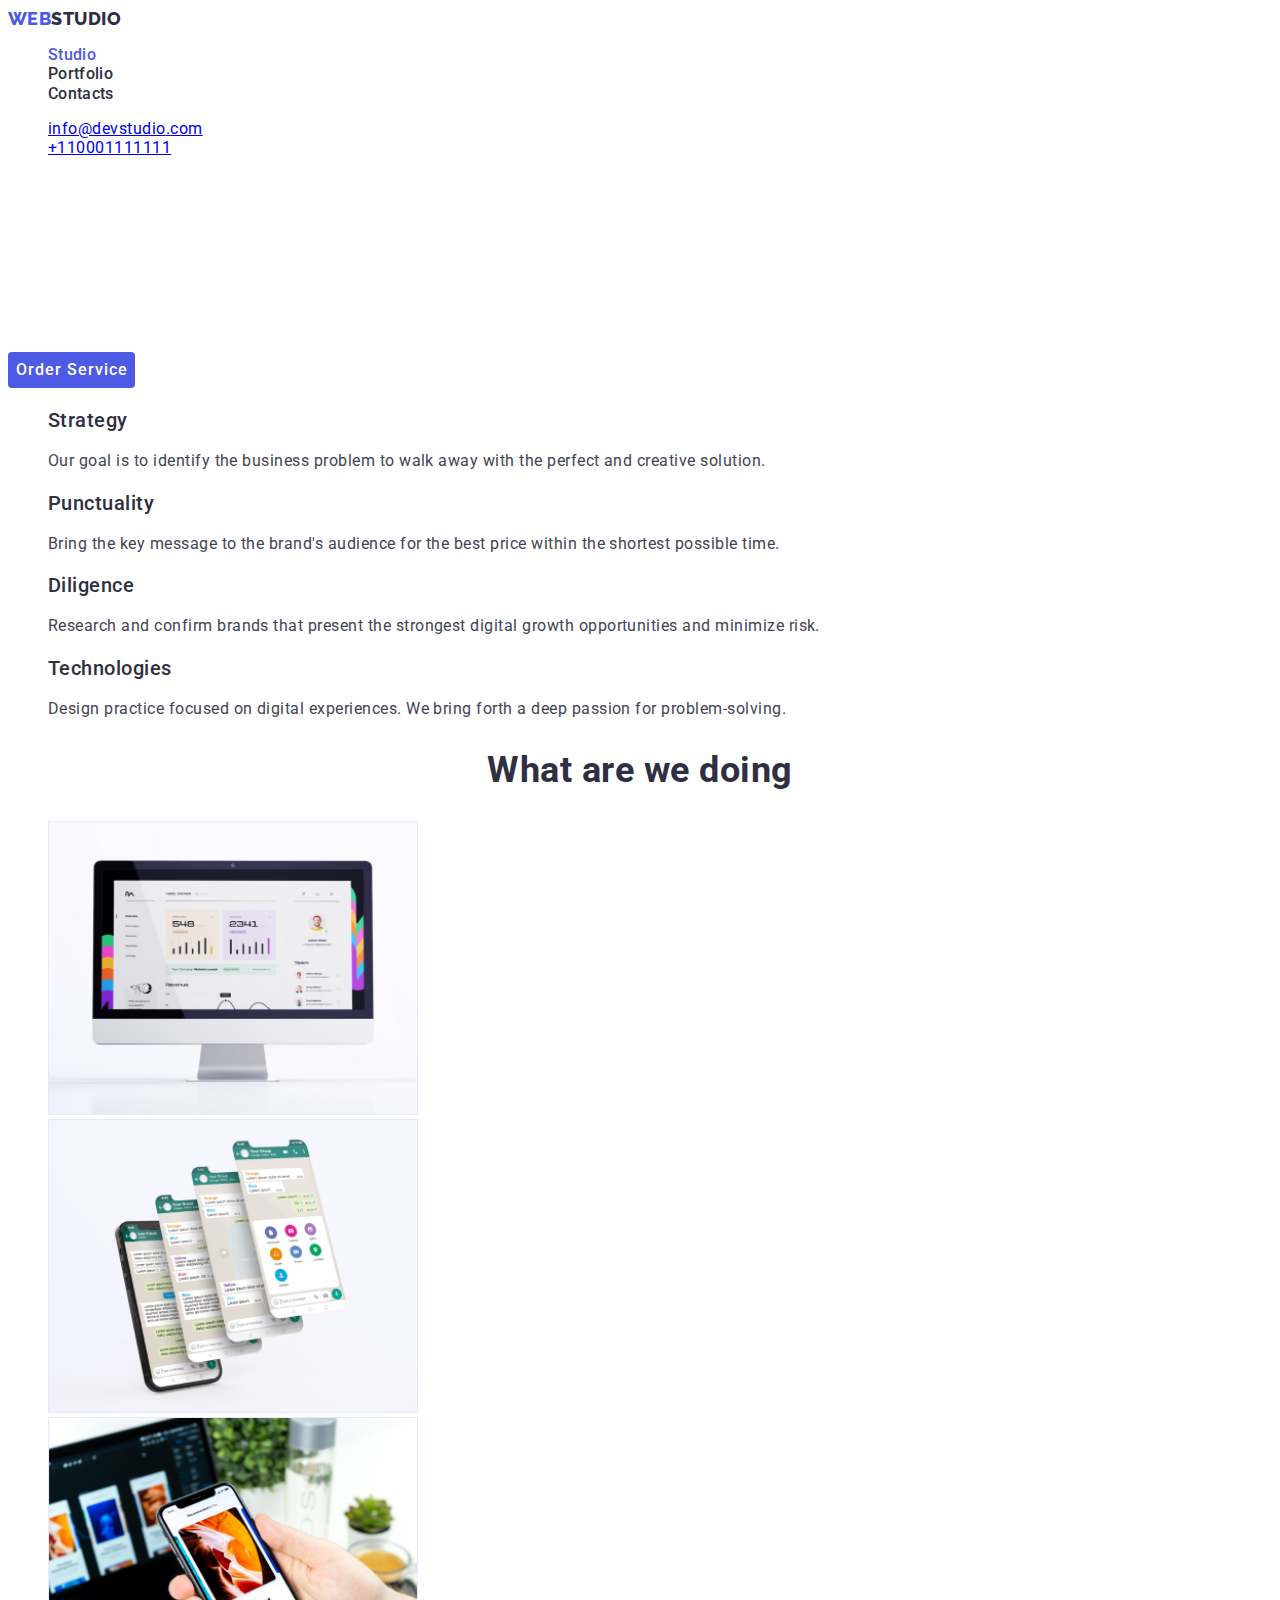
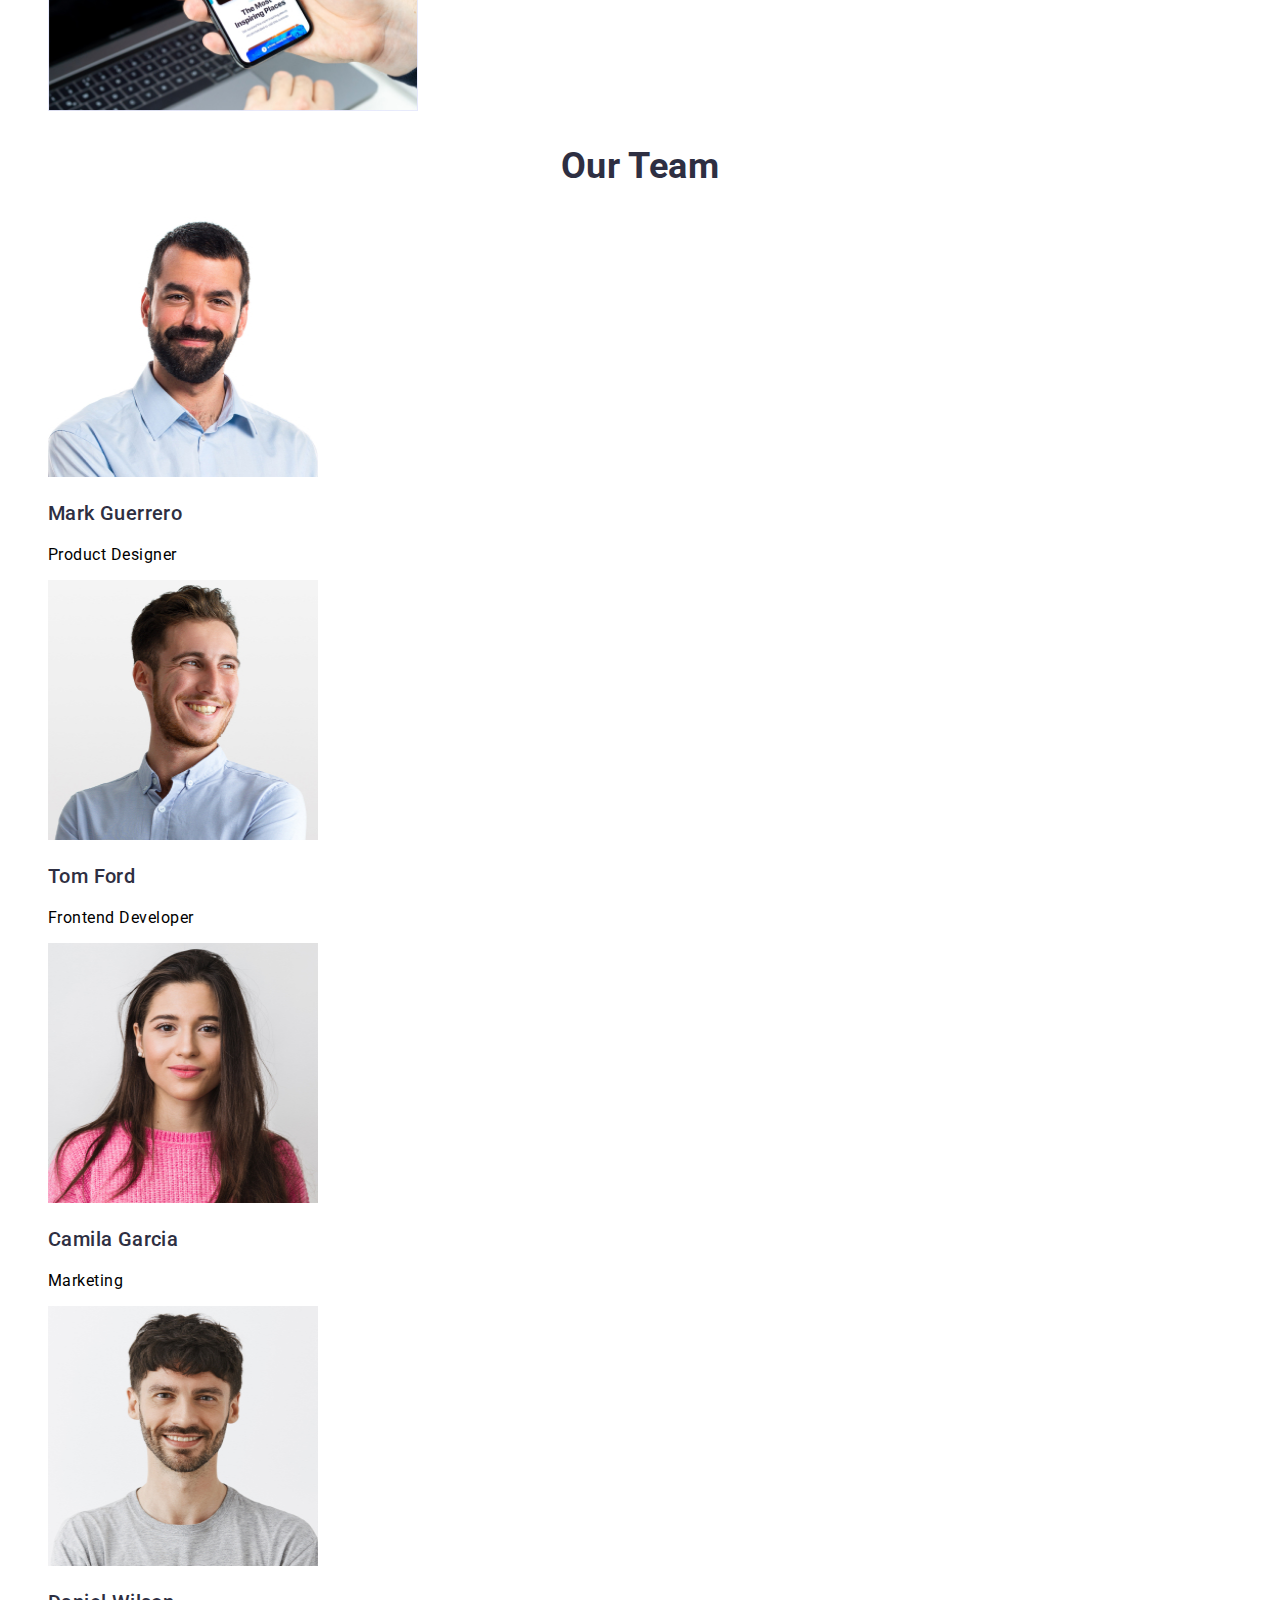
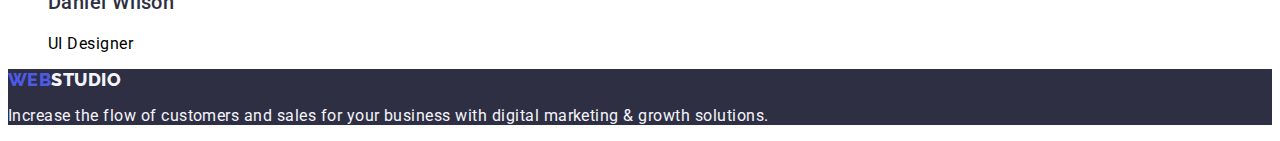
==== commit 2370e269: "Update index.html" ====
--- a/index.html
+++ b/index.html
@@ -14,8 +14,8 @@
     <!--This is Header-->
     <header class="page-header">
       <nav>
-        <a href="./index.html" class="logo-link"
-          ><span class="logo">WEB</span><span class="studio">STUDIO</span></a
+        <a href="./index.html" class="logo-link">
+          <span class="logo">WEB</span><span class="studio">STUDIO</span></a
         >
         <ul class="nav-menu list">
           <li>
@@ -43,7 +43,7 @@
 
     <main>
       <!--This is Section 1-->
-      <section class="hero-bg-hero">
+      <section class="hero bg-hero">
         <h1 class="hero-title">
           Effective Solutions <br />
           for Your Business
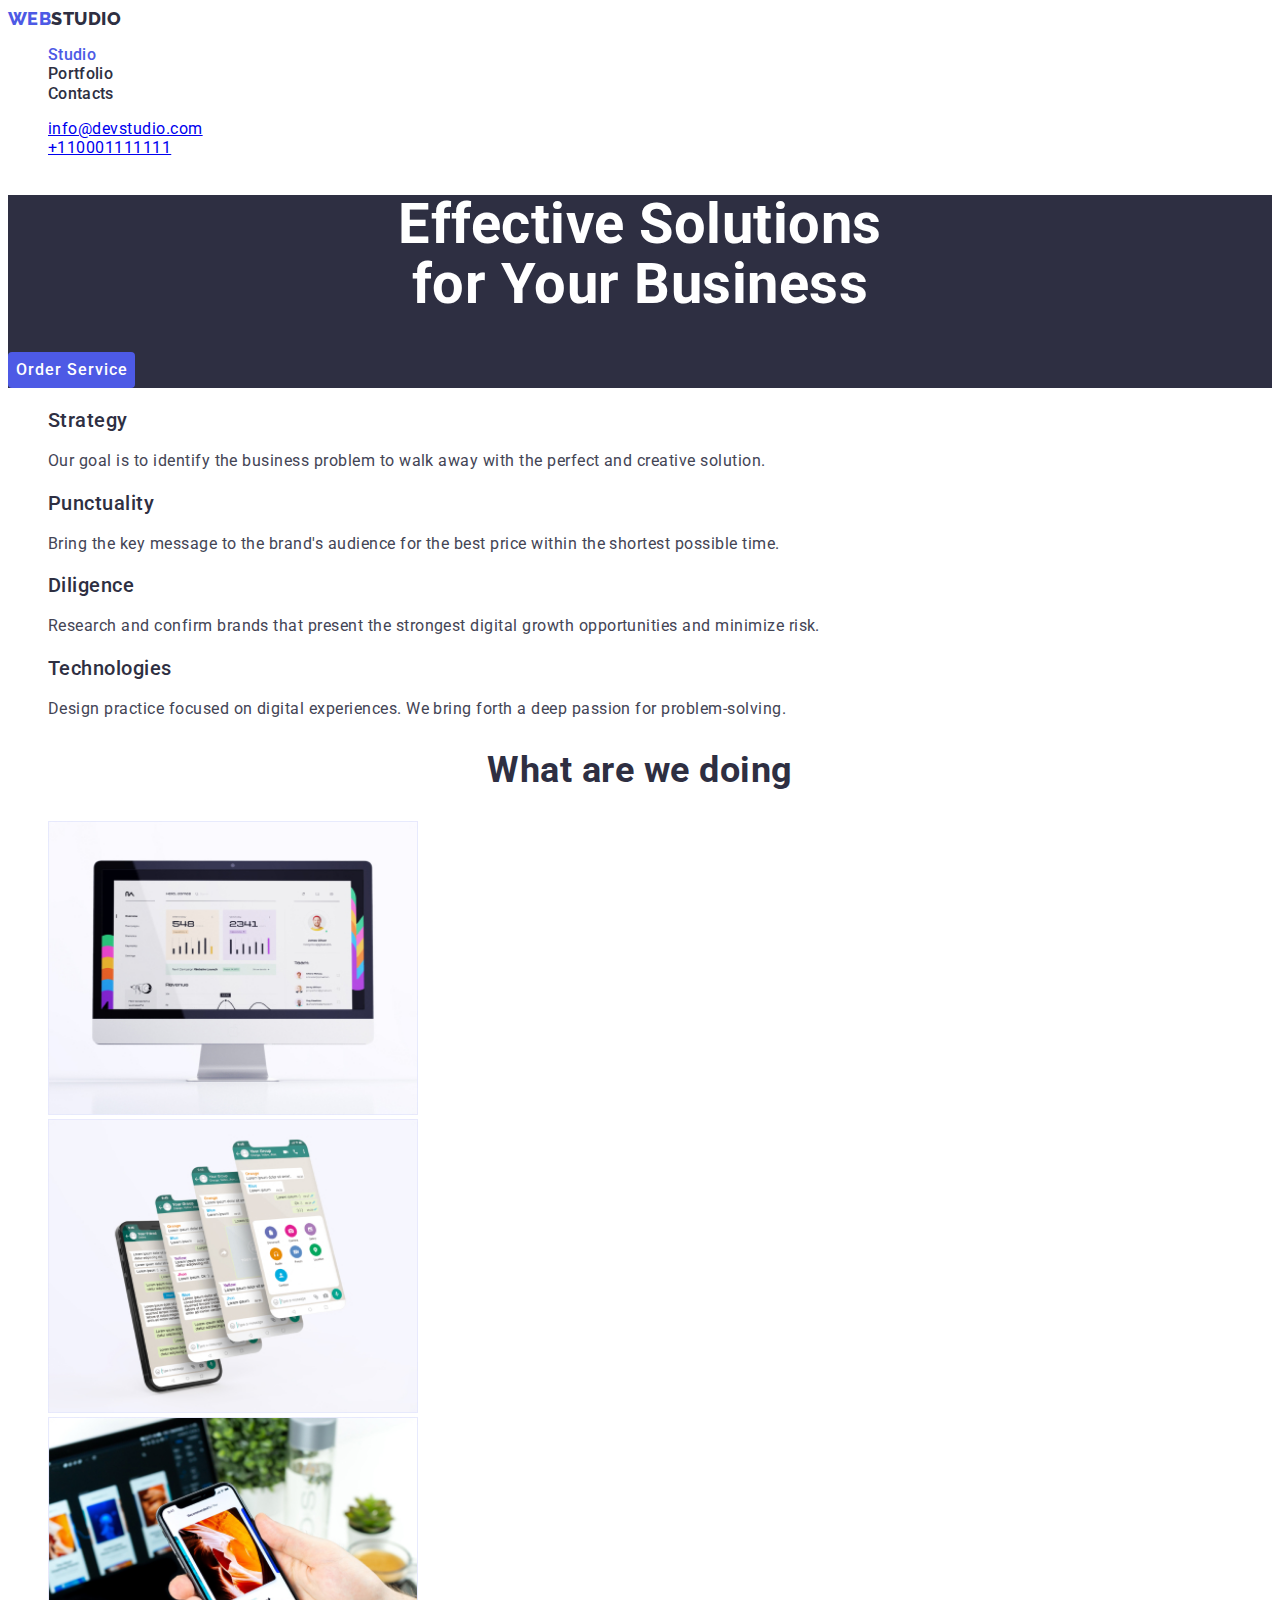
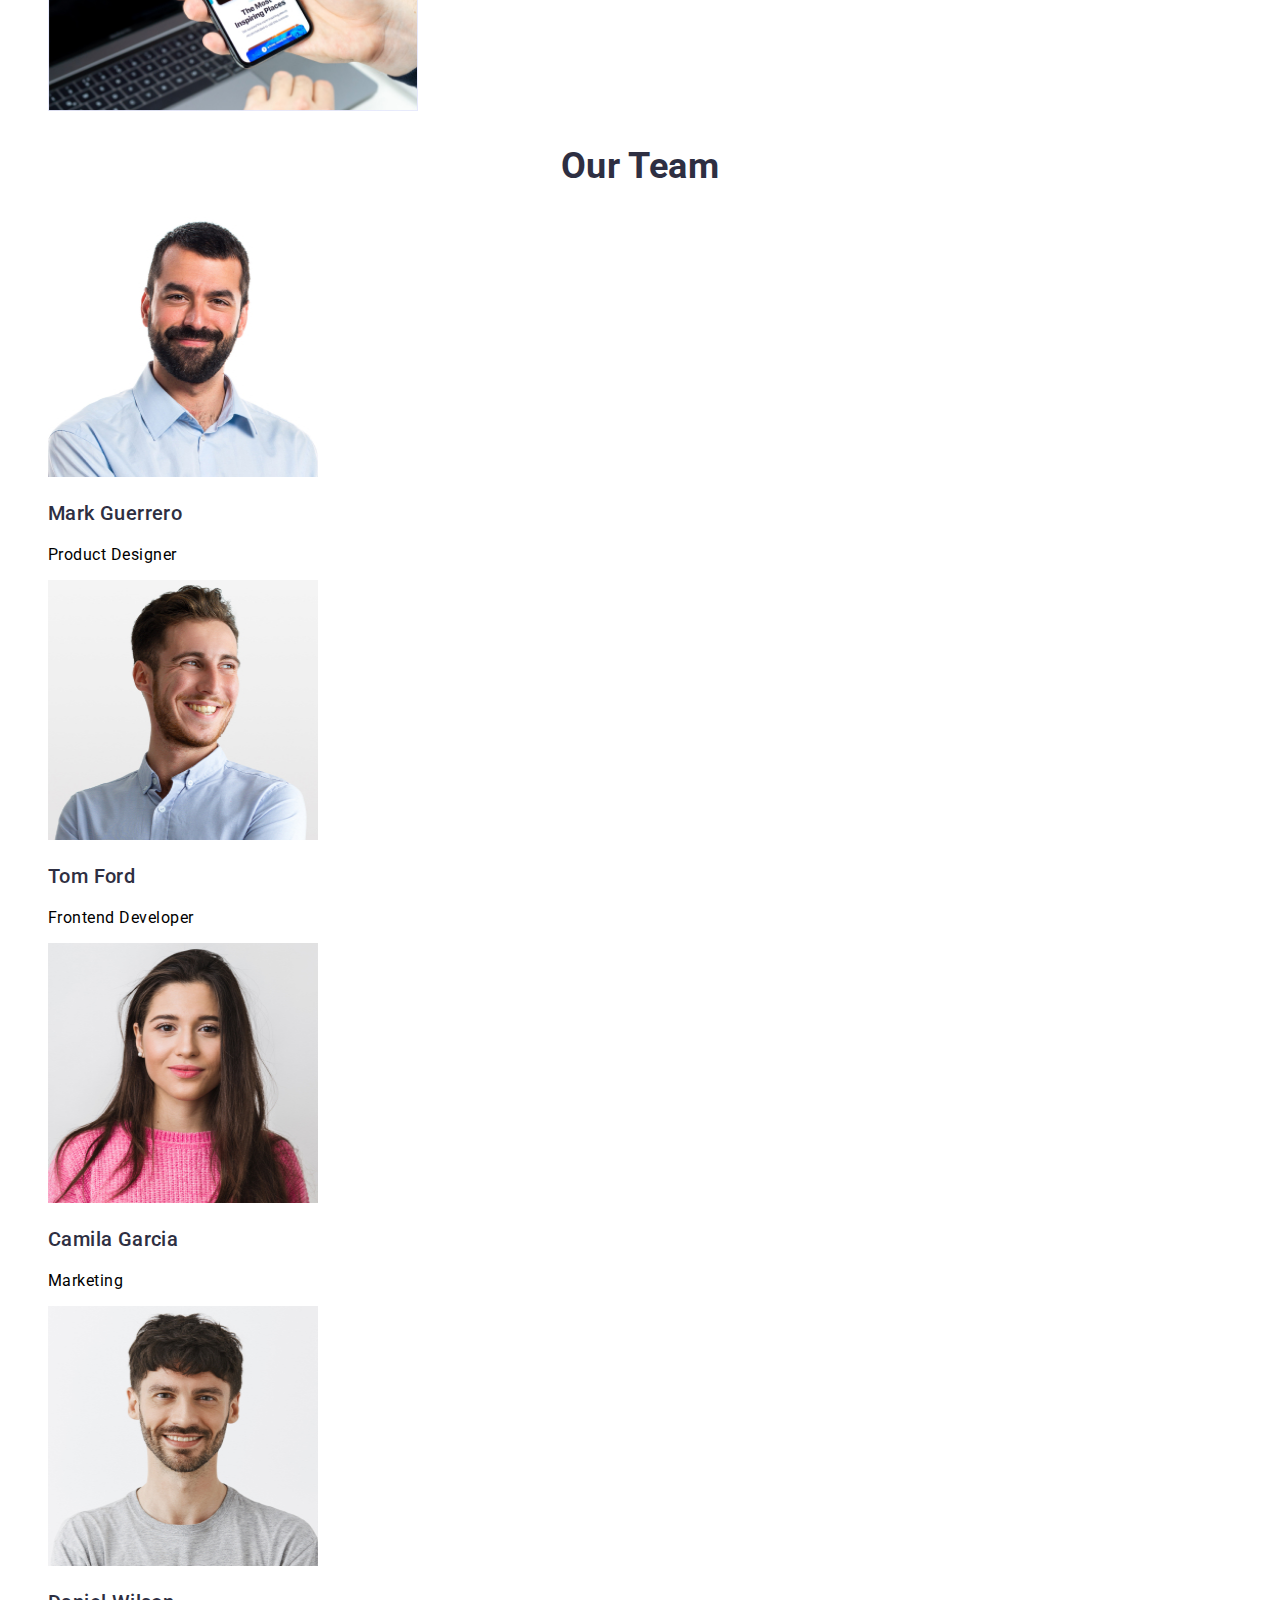
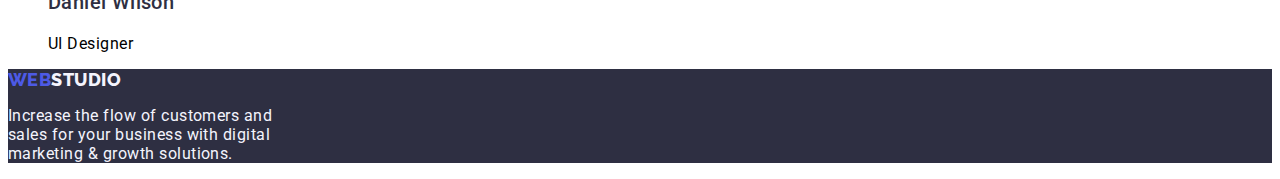
==== commit ea5ddf4d: "Update index.html" ====
--- a/index.html
+++ b/index.html
@@ -43,7 +43,7 @@
 
     <main>
       <!--This is Section 1-->
-      <section class="hero bg-hero">
+      <section class="hero-bg-hero">
         <h1 class="hero-title">
           Effective Solutions <br />
           for Your Business
@@ -177,7 +177,8 @@
         ><span class="studio-footer">STUDIO</span></a
       >
       <p class="footer-description">
-        Increase the flow of customers and sales for your business with digital
+        Increase the flow of customers and <br />
+        sales for your business with digital <br />
         marketing & growth solutions.
       </p>
     </footer>
--- a/css/styles.css
+++ b/css/styles.css
@@ -107,25 +107,11 @@
 }
 
 /*Checked */
-.button.primary:hover,
-.button.primary:focus {
-  background-color: var(--ocean);
-}
-
-/*Checked */
 .button.filter {
   color: var(--iris);
   background: var(--cloud);
   font-weight: 500;
   line-height: 1.62;
-}
-
-/*Checked */
-.button.filter:hover,
-.button.filter:focus,
-.button.filter:current {
-  background-color: var(--oceancolor);
-  color: var(--cloud);
 }
 
 /*Checked */
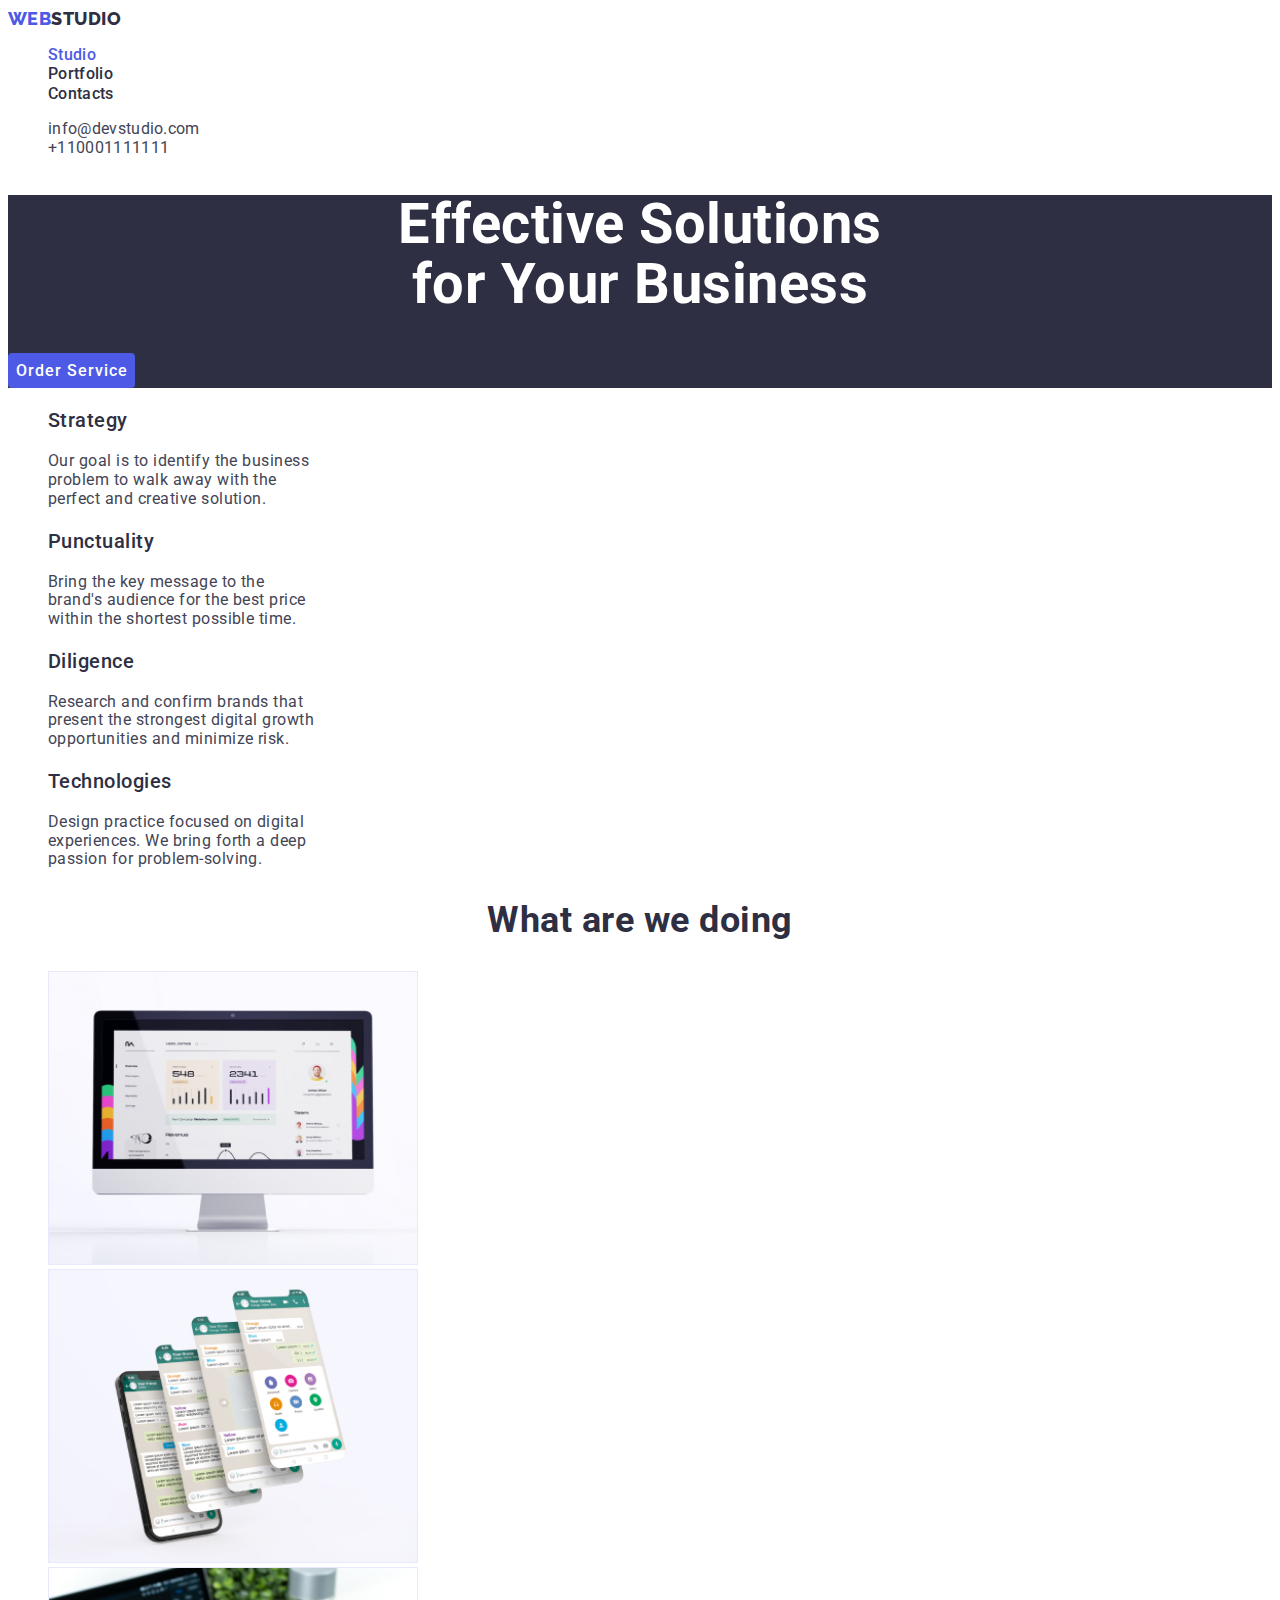
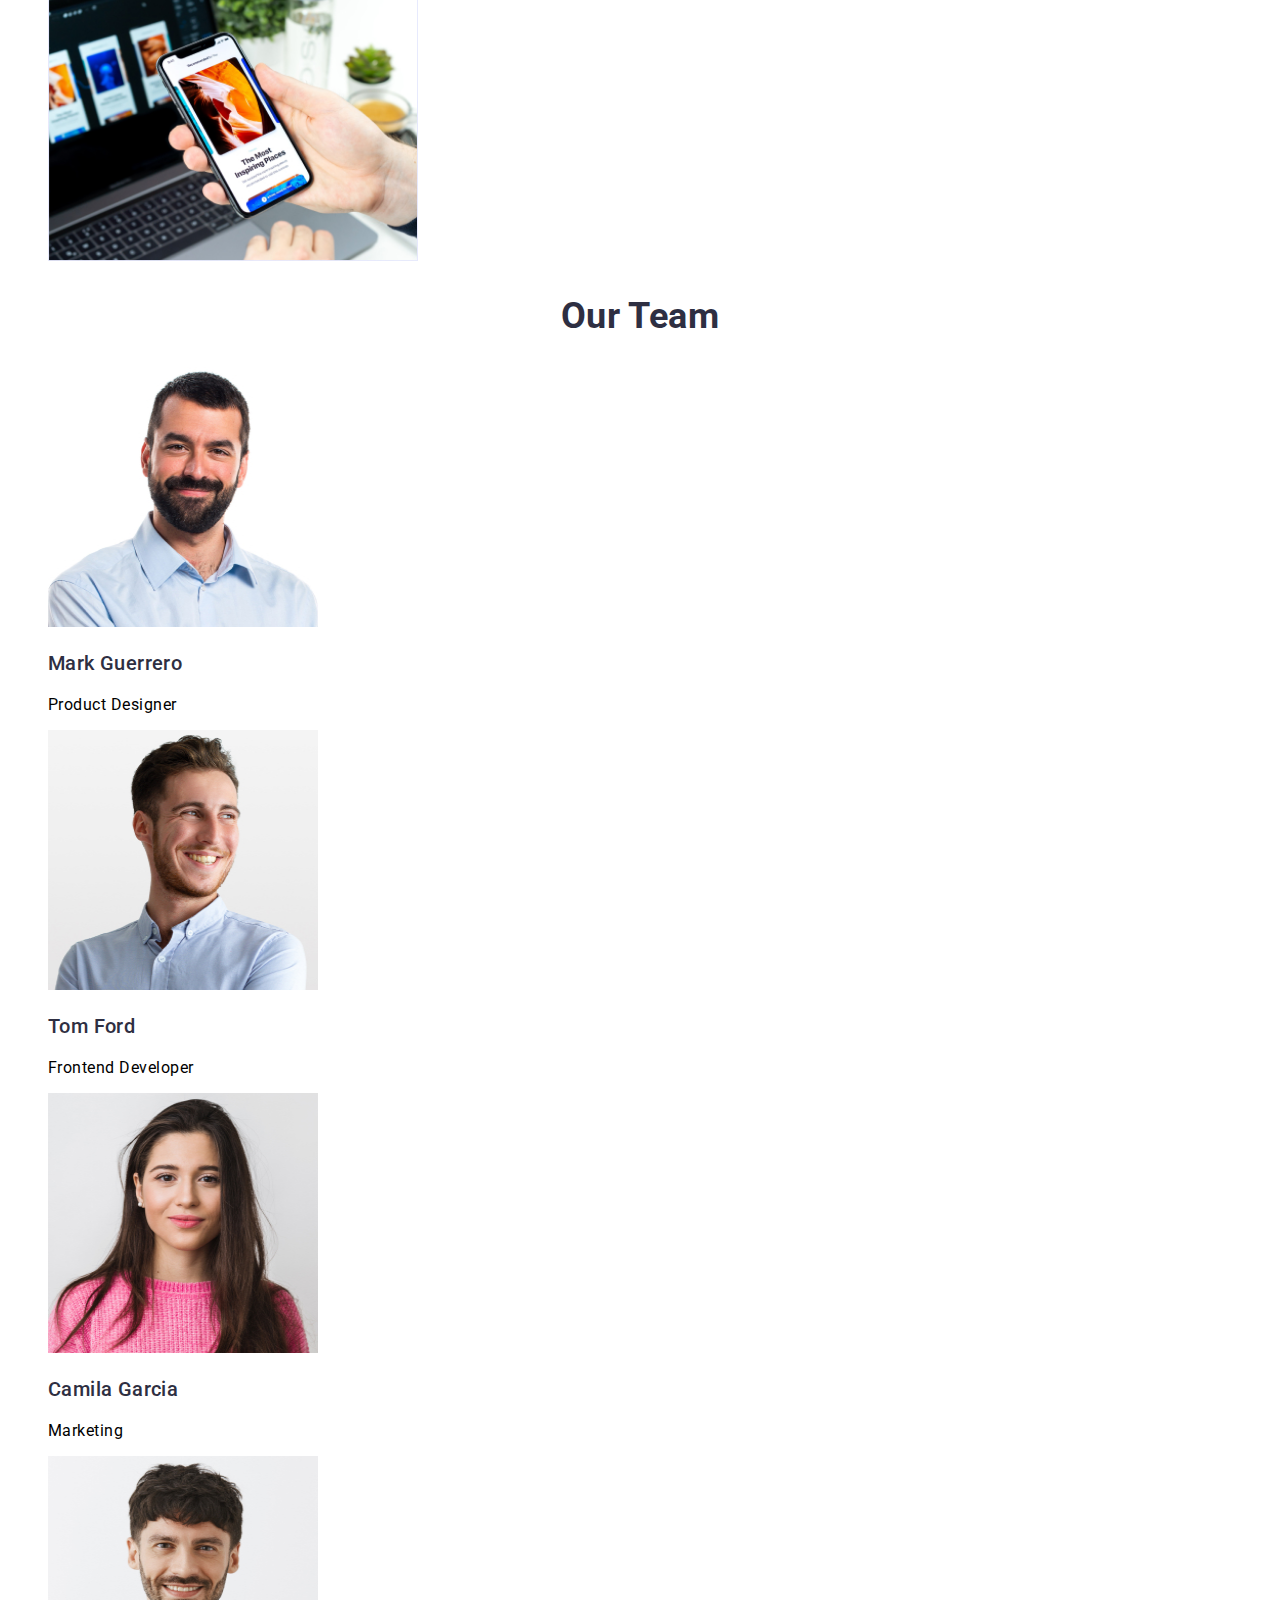
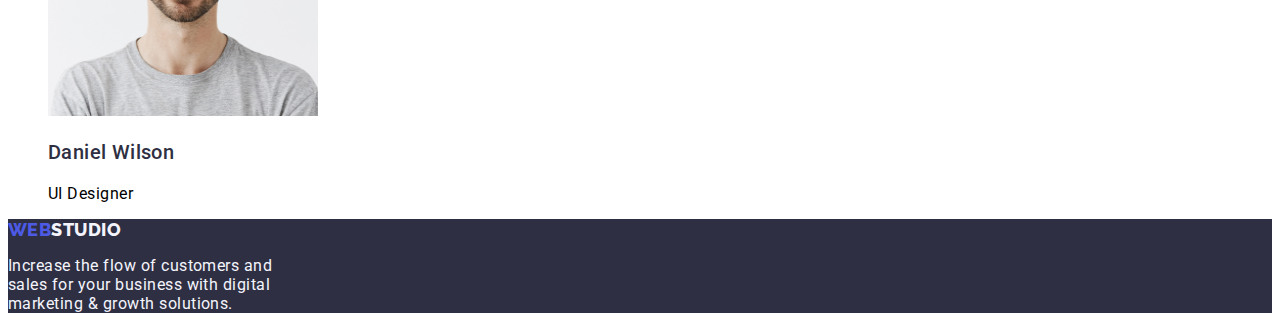
==== commit 99089089: "Update index.html" ====
--- a/index.html
+++ b/index.html
@@ -3,7 +3,7 @@
   <head>
     <meta charset="UTF-8" />
     <meta name="viewport" content="width=device-width, initial-scale=1.0" />
-    <title>Document</title>
+    <title>Studio</title>
     <link rel="stylesheet" href="./css/styles.css" />
     <link
       href="https://fonts.googleapis.com/css2?family=Raleway:wght@700&family=Roboto:wght@400;500;700;900&display=swap"
@@ -19,7 +19,7 @@
         >
         <ul class="nav-menu list">
           <li>
-            <a href="#" class="page current">Studio</a>
+            <a href="./index.html" class="page current">Studio</a>
           </li>
           <li>
             <a href="./portfolio.html" class="page">Portfolio</a>
@@ -58,29 +58,33 @@
             <li>
               <h3 class="title">Strategy</h3>
               <p class="description">
-                Our goal is to identify the business problem to walk away with
-                the perfect and creative solution.
+                Our goal is to identify the business <br />
+                problem to walk away with the <br />
+                perfect and creative solution.
               </p>
             </li>
             <li>
               <h3 class="title">Punctuality</h3>
               <p class="description">
-                Bring the key message to the brand's audience for the best price
+                Bring the key message to the <br />
+                brand's audience for the best price <br />
                 within the shortest possible time.
               </p>
             </li>
             <li>
               <h3 class="title">Diligence</h3>
               <p class="description">
-                Research and confirm brands that present the strongest digital
-                growth opportunities and minimize risk.
+                Research and confirm brands that <br />
+                present the strongest digital growth <br />
+                opportunities and minimize risk.
               </p>
             </li>
             <li>
               <h3 class="title">Technologies</h3>
               <p class="description">
-                Design practice focused on digital experiences. We bring forth a
-                deep passion for problem-solving.
+                Design practice focused on digital <br />
+                experiences. We bring forth a deep <br />
+                passion for problem-solving.
               </p>
             </li>
           </ul>
--- a/css/styles.css
+++ b/css/styles.css
@@ -36,6 +36,14 @@
   color: var(--navyblue);
 }
 
+.contacts-menu .item {
+  text-decoration: none;
+  color: var(--slatecolor);
+  font-weight: 400;
+  line-height: 1.14;
+  letter-spacing: 0.02em;
+}
+
 /*Checked */
 .nav-menu .page {
   color: var(--navyblue, #2e2f42);
@@ -54,11 +62,24 @@
 .nav-menu .page:hover,
 .nav-menu .page:focus,
 .nav-menu .page.current,
-.contacts-menu .item:hover:hover,
+.contacts-menu .item:hover,
 .contacts-menu .item:focus {
   color: var(--iriscolor);
 }
 
+.button.filter.current:hover,
+.button.filter:focus,
+.button.filter.current {
+  background: var(--oceancolor);
+  color: var(--cloud);
+}
+
+/*Checked */
+.item {
+  text-decoration: none;
+}
+
+/*Checked */
 .hero-bg-hero {
   background: var(--navyblue);
 }
@@ -119,7 +140,7 @@
   font-size: 20px;
   font-weight: 500;
   line-height: 2;
-  letter-spacing: 0.4em;
+  letter-spacing: 0.04em;
   color: var(--navyblue);
 }
 
